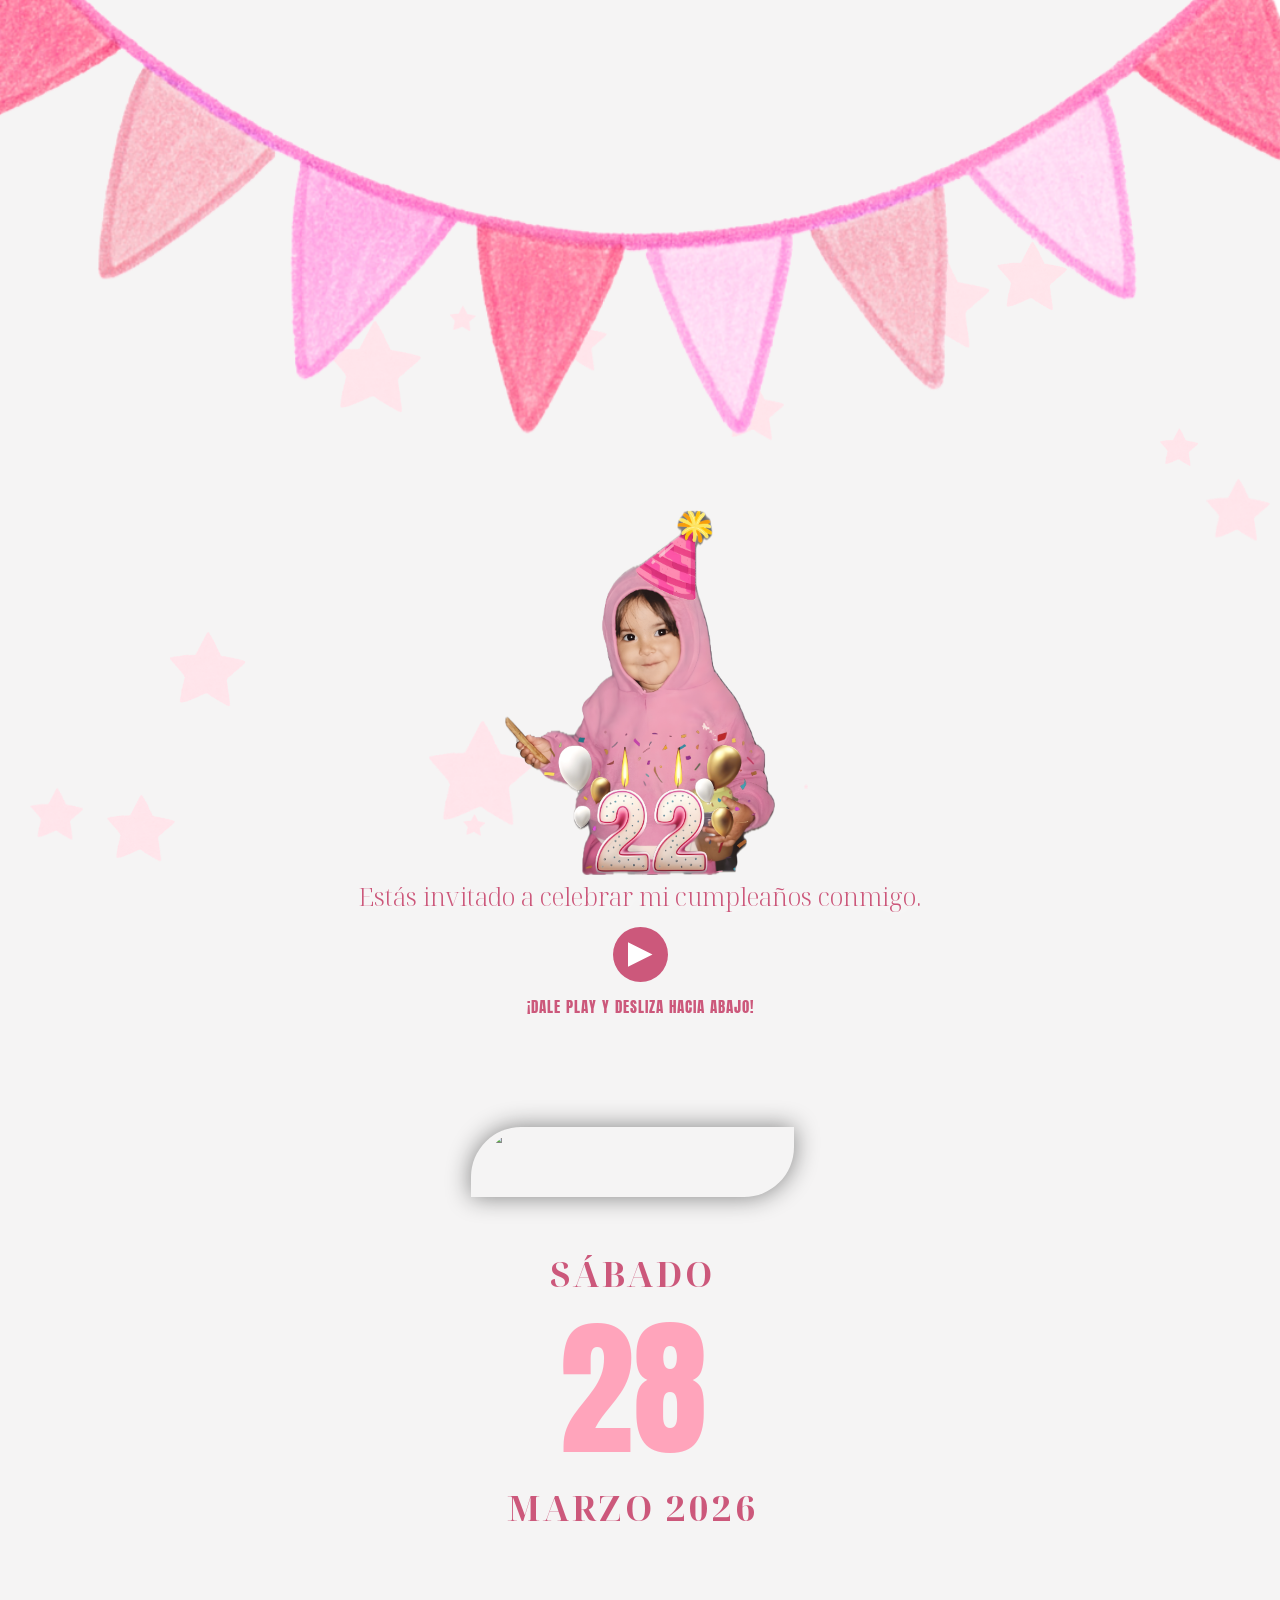
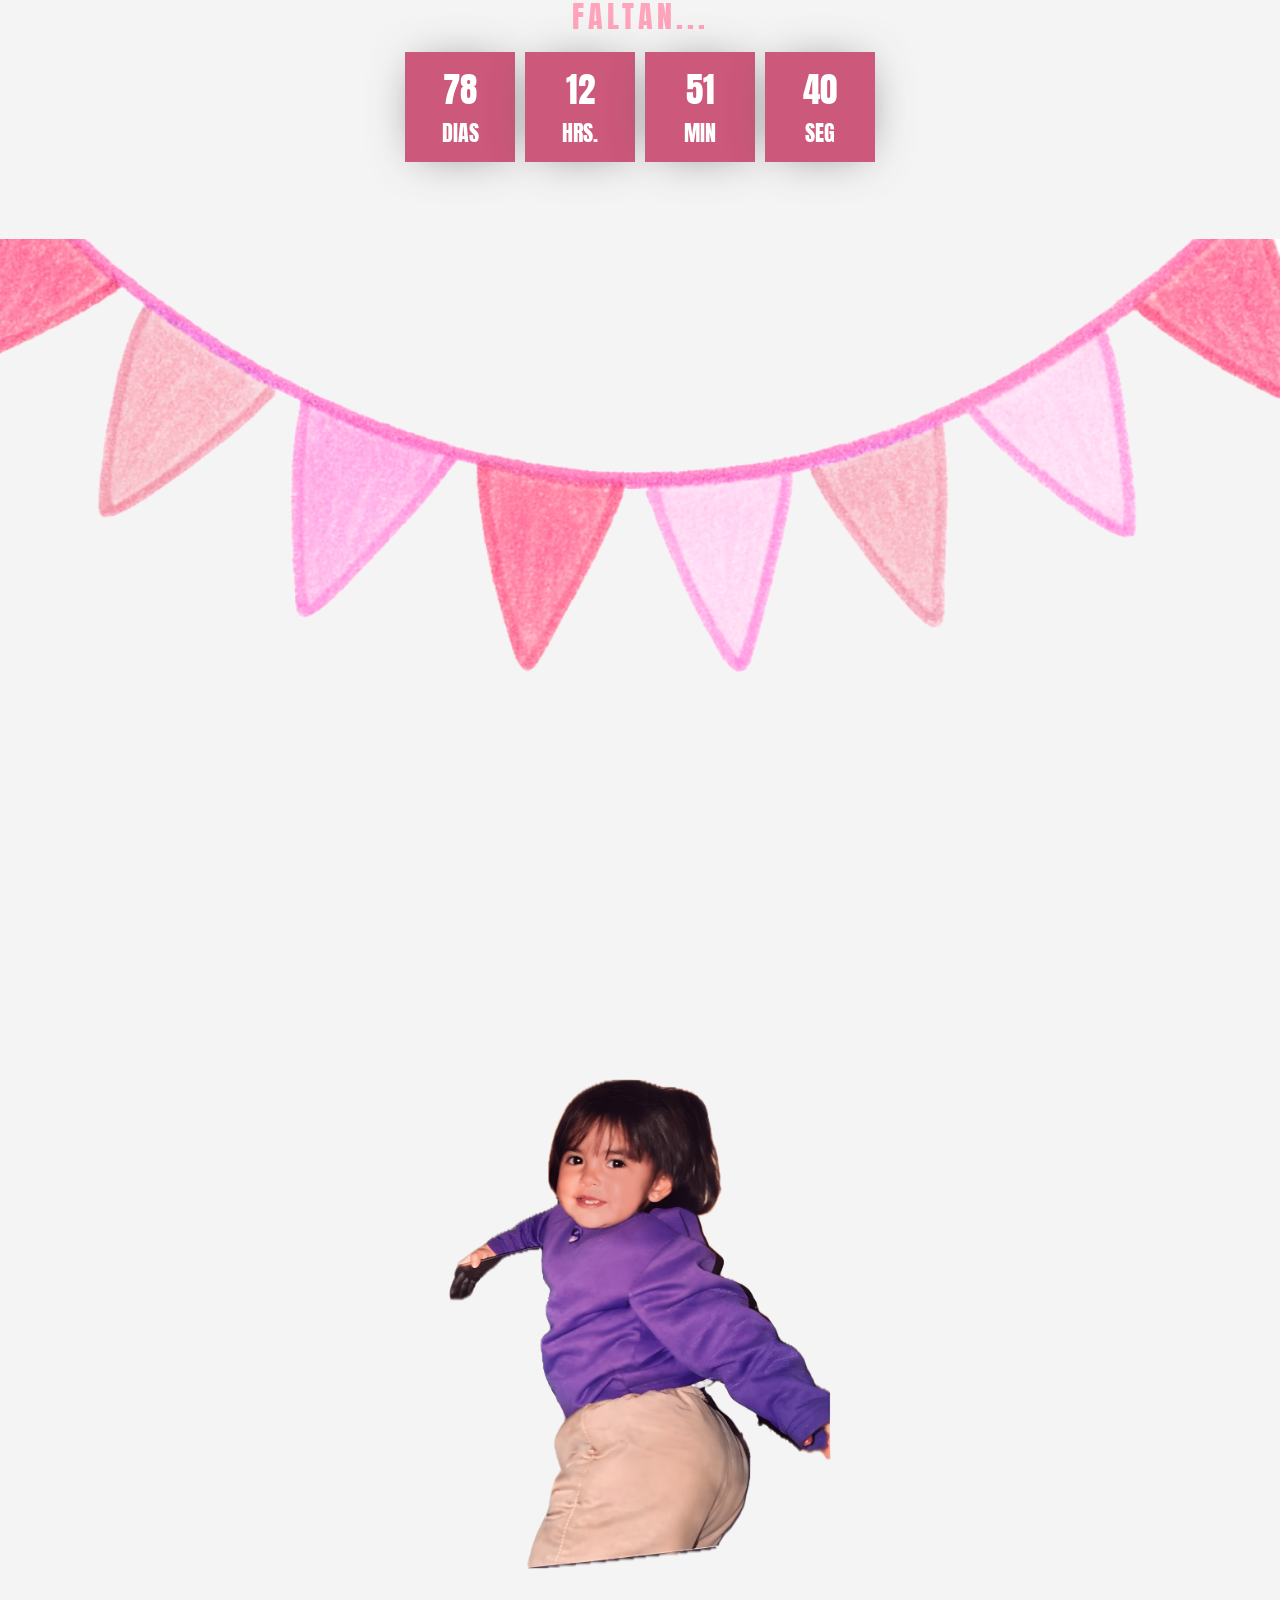
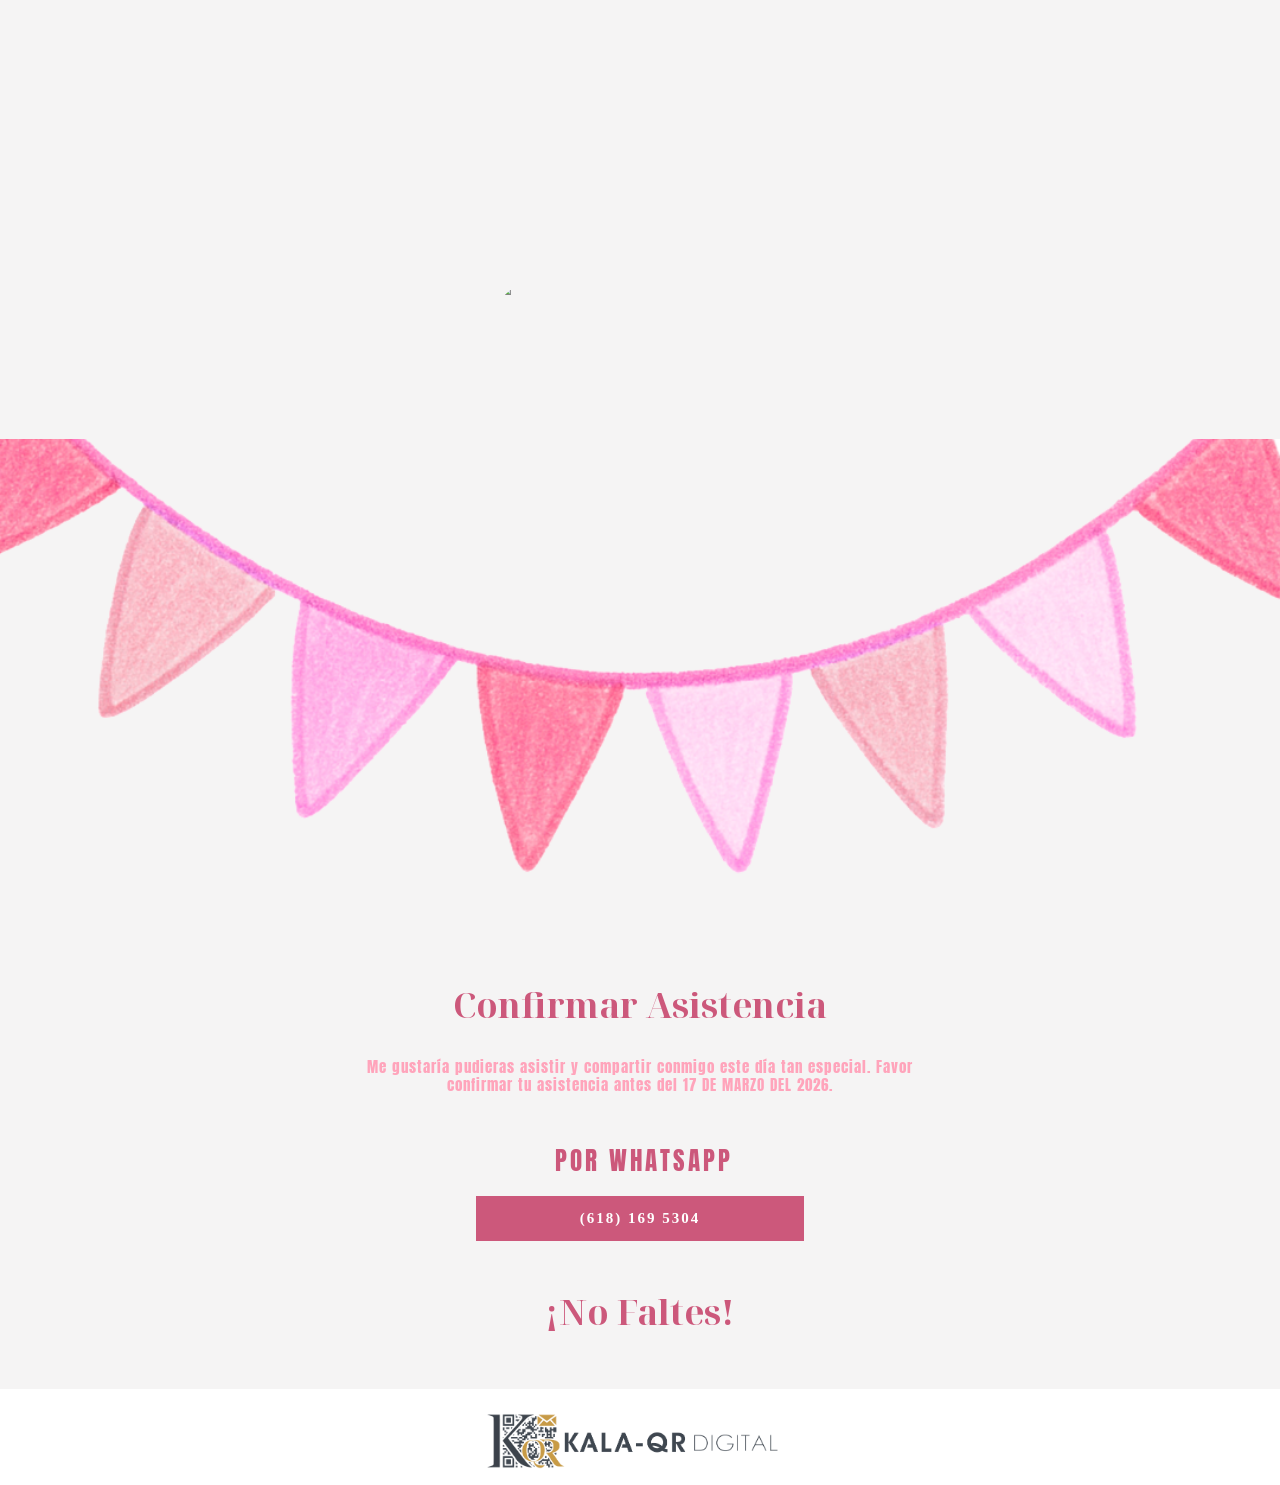
==== inicio.html @ 0123160a "Add files via upload" ====
<!DOCTYPE html>
<html lang="en">
<head>
	<meta charset="UTF-8">
    <meta http-equiv="X-UA-Compatible" content="IE=edge">
    <meta name="viewport" content="width=device-width, initial-scale=1.0">
     <noscript>
            <meta http-equiv="refresh" content="60">
        </noscript>
        <meta name="description" content="Te invito a ser parte de este momento tan especial."/>
        <meta property="og:locale" content="es_ES"/>
        <meta property="og:type" content="website"/>
        <meta property="og:title" content="KARLA HUIZAR - ¡MI CUMPLEAÑOS!"/>
        <meta property="og:description" content="Te invito a ser parte de este momento tan especial."/>
        <meta property="og:url" content="https://my-birthday.github.io/alexiahuizar/inicio.html"/>
        <meta property="article:modified_time" content="2023-02-19T17:24:46+00:00"/>
        <meta property="og:image" content="https://my-birthday.github.io/alexiahuizar/img/portadaMensaje.jpg"/>
        <meta property="og:image:width" content="1080"/>
        <meta property="og:image:height" content="1080"/>
        <meta property="og:image:type" content="image/jpeg"/>
        
         <script type="application/ld+json" class="yoast-schema-graph">
            {
      "@context": "https://schema.org",
      "@graph": [
          {
              "@type": "Organization",
              "@id": "https://my-birthday.github.io/alexiahuizar/inicio.html/#/schema/Organization/1",
              "name": "KARLA HUIZAR - ¡MI CUMPLEAÑOS!",
              "url": "https://my-birthday.github.io/alexiahuizar/inicio.html",
              "sameAs": [
              ],
              "logo": {
                  "@type": "ImageObject",
                  "@id": "https://my-birthday.github.io/alexiahuizar/img/portadaMensaje.jpg",
                  "url": "https://my-birthday.github.io/alexiahuizar/img/portadaMensaje.jpg",
                  "contentUrl": "https://my-birthday.github.io/alexiahuizar/img/portadaMensaje.jpg",
                  "width": 1080,
                  "height": 1080,
                  "caption": "Example Image"
              },
              "image": {
                  "@id": "https://my-birthday.github.io/alexiahuizar/img/portadaMensaje.jpg"
              }
          },
          {
              "@type": "WebSite",
              "@id": "https://my-birthday.github.io/alexiahuizar/inicio.html/#/schema/WebSite/1",
              "url": "https://my-birthday.github.io/alexiahuizar/inicio.html",
              "name": "KARLA HUIZAR - ¡MI CUMPLEAÑOS!",
              "publisher": {
                  "@id": "https://my-birthday.github.io/alexiahuizar/inicio.html/#/schema/Organization/1"
              },
              "potentialAction": {
                  "@type": "SearchAction",
                  "target": "https://my-birthday.github.io/alexiahuizar/inicio.html/?s={search_term_string}",
                  "query-input": "required name=search_term_string"
              }
          },
          {
              "@type": "WebPage",
              "@id": "https://my-birthday.github.io/alexiahuizar/inicio.html",
              "url": "https://my-birthday.github.io/alexiahuizar/inicio.html",
              "inLanguage": "es",
              "name": "Example Page",
              "isPartOf": {
                  "@id": "https://my-birthday.github.io/alexiahuizar/inicio.html/#/schema/WebSite/1"
              },
              "about": {
                  "@id": "https://my-birthday.github.io/alexiahuizar/inicio.html/#/schema/Organization/1"
              },
              "datePublished": "2015-09-14T08:13:22+00:00",
              "dateModified": "2019-03-28T12:46:37+00:00",
              "description": "Te invito a ser parte de este momento tan especial."
          }
      ]
  }
        </script>

         <link rel="alternate" type="application/rss+xml" title=" &raquo; Feed" href="https://my-birthday.github.io/alexiahuizar/inicio.html/feed/"/>
        <link rel="alternate" type="application/rss+xml" title=" &raquo; Feed de los comentarios" href="https://my-birthday.github.io/alexiahuizar/inicio.html/comments/feed/"/>

    <script src="https://ajax.googleapis.com/ajax/libs/jquery/1.11.3/jquery.min.js"></script>
    <link rel="stylesheet" href="https://stackpath.bootstrapcdn.com/bootstrap/4.2.1/css/bootstrap.min.css" integrity="sha384-GJzZqFGwb1QTTN6wy59ffF1BuGJpLSa9DkKMp0DgiMDm4iYMj70gZWKYbI706tWS" crossorigin="anonymous">
    <link rel="stylesheet" href="css/demo001.css">
    <script src="js/scrollreveal.js"></script>
    <script src="https://kit.fontawesome.com/9b95a5c077.js" crossorigin="anonymous"></script>
    <link href="https://fonts.googleapis.com/css2?family=Atma:wght@300&family=Cormorant:wght@300&family=Galada&family=Katibeh&family=Meera+Inimai&family=Pinyon+Script&family=Rouge+Script&family=Waterfall&display=swap" rel="stylesheet">
   
<link href="https://fonts.googleapis.com/css2?family=Adamina&family=Anek+Kannada:wght@500&family=Cormorant+Garamond:wght@300;500&family=Crete+Round&family=Dancing+Script:wght@700&family=La+Belle+Aurore&family=Maitree:wght@500&family=Nunito+Sans&family=Sorts+Mill+Goudy&display=swap" rel="stylesheet">

<link href="https://fonts.googleapis.com/css2?family=Alata&family=Archivo&family=Fredoka+One&family=Headland+One&family=Paytone+One&family=Questrial&family=Qwitcher+Grypen:wght@700&family=Righteous&display=swap" rel="stylesheet">
<link href="https://fonts.googleapis.com/css2?family=Abril+Fatface&family=Arizonia&family=Cinzel+Decorative&family=Cormorant+Garamond:wght@500&family=Dancing+Script&family=EB+Garamond&family=Noto+Sans+Tagbanwa&family=Noto+Serif+Khojki:wght@700&family=Open+Sans:wght@300&family=Pacifico&display=swap" rel="stylesheet">
<link href="https://fonts.googleapis.com/css2?family=Anuphan&family=Mr+De+Haviland&family=Playfair+Display:ital@1&family=Prata&display=swap" rel="stylesheet">
<link href="https://fonts.googleapis.com/css2?family=Monsieur+La+Doulaise&family=Philosopher:ital,wght@0,400;0,700;1,400;1,700&display=swap" rel="stylesheet">
<link href="https://fonts.googleapis.com/css2?family=Monsieur+La+Doulaise&family=Mrs+Saint+Delafield&family=Philosopher:ital,wght@0,400;0,700;1,400;1,700&display=swap" rel="stylesheet">
<link href="https://fonts.googleapis.com/css2?family=Cormorant+Garamond:ital,wght@0,300;0,400;0,500;0,600;0,700;1,300;1,400;1,500;1,600;1,700&display=swap" rel="stylesheet">
<link href="https://fonts.googleapis.com/css2?family=Noto+Serif+JP:wght@200..900&display=swap" rel="stylesheet">
<link href="https://fonts.googleapis.com/css2?family=Bodoni+Moda+SC:ital,opsz,wght@0,6..96,400..900;1,6..96,400..900&family=Noto+Serif+Display:ital,wght@0,100..900;1,100..900&family=Noto+Serif+JP:wght@200..900&family=Playfair+Display:ital,wght@0,400..900;1,400..900&display=swap" rel="stylesheet">
<link href="https://fonts.googleapis.com/css2?family=Allura&family=Anton&family=Ballet:opsz@16..72&family=Bodoni+Moda+SC:ital,opsz,wght@0,6..96,400..900;1,6..96,400..900&family=Esteban&family=Kapakana:wght@300..400&family=Libre+Baskerville:ital,wght@0,400;0,700;1,400&family=Monsieur+La+Doulaise&family=Montserrat+Alternates:ital,wght@0,100;0,200;0,300;0,400;0,500;0,600;0,700;0,800;0,900;1,100;1,200;1,300;1,400;1,500;1,600;1,700;1,800;1,900&family=Montserrat:ital,wght@0,100..900;1,100..900&family=Nothing+You+Could+Do&family=Noto+Serif+Display:ital,wght@0,100..900;1,100..900&family=Noto+Serif+JP:wght@200..900&family=Parisienne&family=Playfair+Display:ital,wght@0,400..900;1,400..900&family=Playfair:ital,opsz,wght@0,5..1200,300..900;1,5..1200,300..900&family=Rubik+Mono+One&family=Russo+One&family=Rye&family=Sigmar&family=WindSong:wght@400;500&display=swap" rel="stylesheet">
    <script type='text/javascript'>
$(document).ready(function(){ 
    $(window).scroll(function(){ 
        if ($(this).scrollTop() > 100) { 
            $('#scroll').fadeIn(); 
        } else { 
            $('#scroll').fadeOut(); 
        } 
    }); 
    $('#scroll').click(function(){ 
        $("html, body").animate({ scrollTop: 0 }, 600); 
        return false; 
    }); 

    $('a[href^="#"]').click(function() {
    var destino = $(this.hash);
    if (destino.length == 0) {
      destino = $('a[name="' + this.hash.substr(1) + '"]');
    }
    if (destino.length == 0) {
      destino = $('html');
    }
    $('html, body').animate({ scrollTop: destino.offset().top }, 500);
    return false;
  });

 $('.navbar-nav>li>a').on('click', function(){
    $('.navbar-collapse').collapse('hide');
});
   
});


</script>
<script>
    function PlayAudio(){
        document.getElementById("musica1").play();
    }
</script>
<script>
        setTimeout(function(){
            $('.loader_bg').fadeToggle();
        }, 2000);
    </script>
	<title>KARLA HUIZAR - ¡MI CUMPLEAÑOS!</title>
	 <link rel="shortcut icon" href="img/CODIGO LOGOTIPO.png"/>
</head>
<!--<body>
    <div class="row justify-content-center">
    <h1 class='desactivado col-11 text-center' ><li class='mr-1 far fa-times-circle'></li>DESACTIVADO TEMPORALMENTE<li class='ml-1 far fa-tired'></li>
        </h1> 
</div>-->
<body translate="no">
<!--<div class="loader_bg">
    <div class="loader"><img class="col-12 col-lg-9" src="img/xv.png"></div>
     <div class="progress">
        <div class="loading-bar indeterminate" ng-style="{'background-color': view.code.color1 || view.color1}"></div>
    </div>
</div>-->
<img class=" " id="leon2" style="" src="img/foto.png" >
<div class="portada col-12" style="background-color: transparent;"  >

                    <div class="row justify-content-center" style="margin:0 auto;">
                         
                         <img class="leon col-10 col-md-3 mt-2" id="leon" style="" src="img/foto1.png" >
                         <h4 class='nuestraBoda col-12 col-lg-12 text-center' id="barraFria" style="color: #cc587b; z-index: 9999; text-shadow: 2px 2px 11px rgba(255,255,255,1);">Estás invitado a celebrar mi cumpleaños conmigo.</h4>
                          <!--<h4 class='numero col-12 col-lg-12 text-center' id="barraFria" data-target="25"></h4>
                            <h5 class='nombres col-lg-12 text-center' >ALEXIA HUIZAR</h5> 
                        <!-- <div class="row justify-content-center col-12" style="margin: 0 auto" >
                         <img class="leon col-4 col-md-2 " id="leon" style="" src="img/leon3.png" >
                     </div>-->


                     <div class="musica">
                        <div class="playpause mb-3 mt-2 " onclick="PlayAudio()"  >
                            <div class="button" ></div>

                        </div>  
                    </div>
                         <audio id="musica1" volume="80" loop> 
                              <source src="musica/musica.mp3" type="audio/mpeg">
                          </audio>
                          <h5 class='nombres col-lg-12 text-center mb-0' style="color:#cc587b; font-size: 15px;  font-family: 'Anton', sans-serif; font-weight: 400; font-style: normal; letter-spacing: 1px;" >¡DALE PLAY Y DESLIZA HACIA ABAJO!</h5> 
    </div>   
            </div>

        </div>
<div class="row justify-content-center mt-0"   > 
    <img class="evitarDress col-8 col-md-3 " id="leon" style="" src="img/carro.png" >
</div>

<section class="cuando col-12 mb-0" style="background-image: url(img/.png); background-size:100% 100%; z-index: ;" > 
  
<!--<h3 class='estasinvitado col-12 col-lg-12 mt-0 mb-2 text-center'>¡Estás Invitado!</h3> -->

        <div class="container col-12 mt-2 mb-0">  
            <div class="row justify-content-center mt-0"   > 
          
                         
                    
                <h5 class='mesP col-12 mt-5 mb-1 text-center' >SÁBADO</h5>  
                 <h4 class='numero col-12 col-lg-12 text-center' id="barraFria" data-target="28"></h4> 
                <h5 class='mesP col-lg-12 text-center' >MARZO 2026</h5> 
           
            </div>

                <div class="justify-content-center">
        <p class='textodondeycuando col-12 col-lg-12 mt-3 mb- text-center' >
        </p> 
        <p class='col-12 col-lg-12 mt-5 mb- text-center' style="font-size:30px;   font-family: 'Anton', sans-serif;
  font-weight: 400;  font-style: normal; letter-spacing: 4px; color: #ffa4bb;">FALTAN...</p> 
        <div class="container" >  
        <div class="row justify-content-center mt-2" style="margin: 0 auto; ">  
        <div class="col-12 text-center mb-0" id="cuenta" style=""></div> 
    </div></div>
        <br><br><br>
        
</section>

<img class=" " id="leon2" style="" src="img/foto.png" >

<div class="" style="background-color: transparent; margin:0 auto;"> 
    
        <br><br>

         <div class="row justify-content-center" style="margin:0 auto; ">
                        
                       <h5 class='dondeyCuando col-12 col-lg-12 text-center mt-4 mb-0' >Te espero en</h5> 
                       <div class="row justify-content-center" style="margin:0 auto; ">
            <img class="leon col-9 col-md-12 mt-2" id="leon" style="" src="img/fiesta.gif" >  
         </div>
                       
                     </div> 
                     <div class="row justify-content-center" style="margin:0 auto; ">
    <img class="evitarDress3 col-6 col-md-4 " id="" style="" src="img/foto3.png" >
         </div>
   

         <div class="container " style="z-index: 9999;">  
        <div class="row justify-content-center" style="margin: 0 auto;">    
            <div class="col-12 col-md-6 mt-2 mt-md-2 ceremoniaReligiosa mb-0 mb-md-4 ml-md-4" > 
             
        
        <h6 class='lugar col-12 col-lg-12 mt-2 text-center' style="color:#ffa4bb">Quinta Rumores</h6> 
        <p class='hora col-12 col-lg-12 mt-2 text-center' style="color:#cc587b" >3:00 PM.</p>
        <p class='textodondeycuando col-12 col-lg-12 mt-2 mb-4 text-center'  style="color:#ffa4bb" >34100 Carretera No. 45 a Parral, 34000 Durango, Dgo.</p>

<div class="row justify-content-center" style="margin: 0 auto;">  
    <a href="https://maps.app.goo.gl/uHnf8sZaUCd6sD1XA?g_st=iw" class="btn mt-2 col-8 mb-5"><i class="fa fa-map-pin"></i> UBICACIÓN</a>  
</div>

<br>

    </div></div><br><br><br><br></div>
</div>

</div>


    <div class="row justify-content-center mt-5" style="margin: 0 auto"> 
    
                <img class="evitarDress3 col-8 col-md-3 " id="" style="" src="img/foto5.png" >
       
    </div>

<img class=" " id="leon2" style="" src="img/foto.png" >

     <div class="container col-12" style=""><br>
      <h5 class='dondeyCuando col-12 col-lg-12 text-center mt-4 mb-0' >Confirmar Asistencia</h5> 
    
      
<div class="row justify-content-center mt-4" style="margin:0 auto;">
        <h2 id="textodondeycuando2" class="respetuosamente col-11 col-md-6 mt-2 mb-2 text-center" style="font-size: 15px; color:#ffa4bb;  font-family: 'Anton', sans-serif;
  font-weight: 400;  font-style: normal; letter-spacing:1px">Me gustaría pudieras asistir y compartir conmigo este día tan especial. Favor confirmar tu asistencia antes del 17 DE MARZO DEL 2026.</h2>
    </div>

  
        <div class="justify-content-center col-10 col-md-7 col-lg-5 mt-2 ceremoniaReligiosa2" style="margin: 0 auto">  
<br>
<p id="icono" style="font-size: 55px; color:#ffa4bb"><i class="fa fa-whatsapp"></i></p>  
<p id="textodondeycuando2" class='textoasistencia col-12 col-lg-12 mb-3 mt-2 ml-1 text-center' style="font-size: 25px; color:#cc587b;  font-family: 'Anton', sans-serif;
  font-weight: 400; letter-spacing:3px; ">POR WHATSAPP<p> 
    <div class=" logos1 row justify-content-center align-items-center mb-3 " style="margin:0 auto" > 
            <a  href="https://wa.me//526181695304?text=¡Hola!%20Gracias%20por%20la%20invitación.%20Confirmo%20mi%20asistencia%20para%20la%20fiesta.%20&#128513;" class="btnWhatsNovios text-center align-items-center col-8" style="">(618) 169 5304</a> 
    </div>
        


     <br>
     <h4 id="textodondeycuando2" class='dondeyCuando col-12 col-lg-12 text-center' style="color:#cc587b;">¡No Faltes!</h4> <br><br> 
</div></div>



    
</div>
<div class="row justify-content-center" style="background-color: white">
               
                 <img class="col-8 col-lg-3 mb-3 mt-4" src="img/logotipoConCodigo.png">     
        </div> 
        
    <a href="javascript:void(0);" id="scroll" title="Scroll to Top" style="display: none; z-index:9999">Top<span></span></a>
</a> 

   <div id="particles-js"></div>

    <script src="js/particles.min.js"></script>
    <script>
    particlesJS(
            {
  "particles": {
    "number": {
      "value": 15,
      "density": {
        "enable": false,
        "value_area": 800
      }
    },
    "color": {
      "value": "#bc8b87"
    },
    "shape": {
      "type": "image",
      "stroke": {
        "width": 0,
        "color": "#000000"
      },
      "polygon": {
        "nb_sides": 5
      },
      "image": {
        "src": "img/estrella5.png",
        "width": 100,
        "height": 100
      }
    },
    "opacity": {
      "value": 1,
      "random": true,
      "anim": {
        "enable": true,
        "speed": 1,
        "opacity_min": 0,
        "sync": false
      }
    },
    "size": {
      "value": 55,
      "random": true,
      "anim": {
        "enable": false,
        "speed": 2,
        "size_min": 0.3,
        "sync": false
      }
    },
    "line_linked": {
      "enable": false,
      "distance": 150,
      "color": "#ffffff",
      "opacity": 0.9,
      "width": 1
    },
    "move": {
      "enable": true,
      "speed": 1,
      "direction": "none",
      "random": true,
      "straight": false,
      "out_mode": "out",
      "bounce": false,
      "attract": {
        "enable": false,
        "rotateX": 600,
        "rotateY": 600
      }
    }
  },
  "interactivity": {
    "detect_on": "canvas",
    "events": {
      "onhover": {
        "enable": false,
        "mode": "bubble"
      },
      "onclick": {
        "enable": false,
        "mode": "repulse"
      },
      "resize": true
    },
    "modes": {
      "grab": {
        "distance": 400,
        "line_linked": {
          "opacity": 1
        }
      },
      "bubble": {
        "distance": 250,
        "size": 0,
        "duration": 2,
        "opacity": 0,
        "speed": 3
      },
      "repulse": {
        "distance": 400,
        "duration": 0.4
      },
      "push": {
        "particles_nb": 4
      },
      "remove": {
        "particles_nb": 2
      }
    }
  },
  "retina_detect": true
}
               )
    </script>



	<!-- JavaScript -->
    <script src="https://code.jquery.com/jquery-3.3.1.slim.min.js" integrity="sha384-q8i/X+965DzO0rT7abK41JStQIAqVgRVzpbzo5smXKp4YfRvH+8abtTE1Pi6jizo" crossorigin="anonymous"></script>
    <script src="https://cdnjs.cloudflare.com/ajax/libs/popper.js/1.14.6/umd/popper.min.js" integrity="sha384-wHAiFfRlMFy6i5SRaxvfOCifBUQy1xHdJ/yoi7FRNXMRBu5WHdZYu1hA6ZOblgut" crossorigin="anonymous"></script>
	<script src="https://stackpath.bootstrapcdn.com/bootstrap/4.2.1/js/bootstrap.min.js" integrity="sha384-B0UglyR+jN6CkvvICOB2joaf5I4l3gm9GU6Hc1og6Ls7i6U/mkkaduKaBhlAXv9k" crossorigin="anonymous"></script>
    <script src="js/demo001.js"></script>
    <script src="https://ajax.googleapis.com/ajax/libs/jquery/1.11.3/jquery.min.js"></script>
    <script src="js/simplyCountdown.min.js"></script>
    <script src="js/countdown.js"></script>
  <script src="//maps.googleapis.com/maps/api/js"></script>
  <script src="js/script.js"></script>
<script>

     function bloquear(){
         nombre = document.getElementById("nombres").value;
         apellidos = document.getElementById("telefono").value;
         mensaje = document.getElementById("mensaje").value;
        //la condición
        if (nombre.length == 0 || apellidos.length == 0 ||  mensaje.length == 0) {
            return false;
        }else{
             document.getElementById("loading").style.display = "block";
     document.getElementById("botonForm").style.opacity = 0.7;
     document.getElementById("botonForm").textContent = 'Enviando espere por favor...';
          document.getElementById("botonForm").style.zinicio=-100;
         
      setTimeout(function () {
        document.getElementById("loading").style.display = "none";
        document.getElementById("botonForm").disabled = false;
        
        
        }, 3000);
 }

        }

 
    document.getElementById("respuestaEnviada").style.display = "none";
         let comprobar = "1";
        let scriptURL = 'https://script.google.com/macros/s/AKfycbyE832Z0ZBfuj_sLIqg3kgGrLjIcCslfkywGojX78X73KplE9EkWhsxa0g3ivfkmRc7/exec';
        let form = document.forms['submit-form'];
 
        form.addEventListener('submit', e => {
            e.preventDefault();
            fetch(scriptURL, {
                method: 'POST',
                body: new FormData(form)

            })
            .then((res) => {
                
                console.log(res);
                if(res.status === 200){
                       
                   const myButton = document.getElementById('botonForm');
    myButton.disabled = true;
    myButton.style.opacity = 0.7;
    myButton.textContent = 'Enviando espere por favor...';
 
    //simulación de espera para ejecución de un proceso
    setTimeout(function() {
        console.log('Espera por favor...');
        form.reset();
        alert('Datos enviados correctamente.');
        document.getElementById("form-register").style.display = "none"; 
        document.getElementById("respuestaEnviada").style.display = "block";
        myButton.textContent = 'Enviado';
        myButton.style.opacity = 0;
        myButton.disabled = true;
    }, 3500);
                    
                      
document.getElementById("boletos").disabled=true;
                      document.getElementById("nombres").disabled=true;
                       document.getElementById("telefono").disabled=true;
                        document.getElementById("asistira").disabled=true;
                         document.getElementById("boletos").disabled=true;
                         document.getElementById("mensaje").disabled=true;
                          document.getElementById("botonForm").disabled=true;
    
                }
            })
            .catch((error) => {
                console.error('Error', error.message)
            });
        });

function habilitar(value)
        {
            if(value=="Sí" || value==true)
            {
                // habilitamos
                document.getElementById("boletos").disabled=false;
            }else if(value=="No" || value==false){
                // deshabilitamos
                
                document.getElementById("boletos").disabled=true;
                 $(document).ready(function () {

                $('.asistira" option:2').text("0");

            });
            }
        }
  (function () {
  "use strict";

  // define variables
  var items = document.querySelectorAll(".timeline li");

  // check if an element is in viewport
  // http://stackoverflow.com/questions/123999/how-to-tell-if-a-dom-element-is-visible-in-the-current-viewport
  function isElementInViewport(el) {
    var rect = el.getBoundingClientRect();
    return (
      rect.top >= 0 &&
      rect.left >= 0 &&
      rect.bottom <=
        (window.innerHeight || document.documentElement.clientHeight) &&
      rect.right <= (window.innerWidth || document.documentElement.clientWidth)
    );
  }

  function callbackFunc() {
    for (var i = 0; i < items.length; i++) {
      if (isElementInViewport(items[i])) {
        items[i].classList.add("in-view");
      }
    }
  }

  // listen for events
  window.addEventListener("load", callbackFunc);
  window.addEventListener("resize", callbackFunc);
  window.addEventListener("scroll", callbackFunc);
})();

    
    </script>

</body>
</html>
---- css/demo001.css ----
body{
  color: white;
background-color:#f5f4f4;
  width: 100%;
 margin: 0;
  overflow-x: hidden;

}

p{
  margin-bottom: 0px;
  margin-left: : 0px;
  font-size: 1.2rem;
}

img{
  width: 100%;
}
a{
  display: inline-block;
 
  text-decoration: none;

}

h3{
  color:#121D25;
}

ul{
  text-align: center;
  z-index: 99;

  
}
div.row{
   margin-right: 0px;
}

div.container-fluid{
   padding-right: 0px;
}

.portada{
width: 100%;
height: 700px;
margin-top: 0px;
margin-bottom: 0px;
position: center;
z-index: 99px;

}
.playpause {
  padding: 15px;
  border-radius: 50%;
  background: #cc587b;
  cursor: pointer;
  transition: 0.3s ease-in-out;
}

.playpause:hover {
  background: #cc587b;
}

.playpause .button {
  width: 25px;
  height: 25px;
  background: #FFF;
  transition: inherit;
  clip-path: polygon(0 0, 50% 25%, 50% 75%, 50% 75%, 50% 25%, 100% 50%, 100% 50%, 0 100%);
}
.playpause .button:hover {
  width: 25px;
  height: 25px;
  background: #fff;
  transition: inherit;
  clip-path: polygon(0 0, 50% 25%, 50% 75%, 50% 75%, 50% 25%, 100% 50%, 100% 50%, 0 100%);
}

.playpause.playing .button {
   clip-path: polygon(0 0, 40% 0, 40% 100%, 60% 100%, 60% 0, 100% 0, 100% 100%, 0 100%);
}
.nombres{
 font-family: "Noto Serif Display", serif;
  font-optical-sizing: auto;
  font-weight: 700;
  font-style: normal;
  margin-top:0px;
  margin-bottom: 0px;
  color:#cc587b;
  font-size: 18px;
  z-index: 9999;
  letter-spacing: 0px;

}

.nuestraBoda{
 font-family: "Noto Serif Display", serif;
  font-optical-sizing: auto;
  font-weight: 300;
  font-style: normal;
  margin-top:px;
  color:#d6b1bc;
  font-size: 25px;
  letter-spacing: 0px;

}
.numero{
 font-family: "Anton", sans-serif;
  font-weight: 400;
  font-style: normal;
  margin-top:-0px;
  color:#ffa4bb;
  font-size: 150px;
  letter-spacing: 0px;

}
.leon{
 font-family: 'Cormorant Garamond', serif;
  margin-top:50px;
  color:#FFF;
  font-size: 35px;
  letter-spacing: 1px;

}

.faltan{
 font-family: 'Cormorant Garamond', serif;
  margin-top:120px;
  color:#621132;
  font-size: 25px;

}
#cuenta {
 display: flex;
  flex-wrap: wrap;
    align-items: center;
  justify-content: center;
}
@media only screen and (max-width: 380px) and (min-width: 320px)  {

.nombres{
font-family: "Noto Serif Display", serif;
  font-optical-sizing: auto;
  font-weight: 400;
  font-style: normal;
  margin-top:0px;
  margin-bottom: 0px;
  color:#d6b1bc;
  font-size: 32px;
  z-index: 9999;
  letter-spacing: 0px;

}
.nombres2{
font-family: 'Anuphan', sans-serif;
margin-top: 5px;
margin-bottom: -5px;
  color:#fff;
  font-size: 38px;
  background-color: transparent;
  border-radius: 50%;
  width: 50px;
  height: 50px;
  display:flex;
justify-content: center; 
align-items: center;
opacity: ;

}
.nombres3{
font-family: 'Arizonia', cursive;
  margin-top:0px;
  margin-bottom: 0px;
  color:white;
  font-size:38px;
  z-index: 9999;

}
.nuestraBoda{
 font-family: "Noto Serif Display", serif;
  font-optical-sizing: auto;
  font-weight: 300;
  font-style: normal;
  margin-top
  color:#d6b1bc;
  font-size: 20px;
  letter-spacing: 0px;

}
.leon{
 font-family: 'Cormorant Garamond', serif;
  margin-top:150px;
  color:#FFF;
  font-size: 35px;
  letter-spacing: 1px;

}
.portada{
width: 100%;
height: 700px;
margin-top: 0px;
margin-bottom: 0px;
position: center;
z-index: 99px;

}

#cuenta {
 display: flex;
  flex-wrap: wrap;
  align-items: center;
  justify-content: center;
}
}

@media (max-width:320px){

.nombres{
font-family: "Noto Serif Display", serif;
  font-optical-sizing: auto;
  font-weight: 400;
  font-style: normal;
  margin-top:0px;
  margin-bottom: 0px;
  color:#fff;
  font-size: 32px;
  z-index: 9999;
  letter-spacing: 4px;

}
.nombres2{
font-family: 'Anuphan', sans-serif;
margin-top: 5px;
margin-bottom: -5px;
  color:#fff;
  font-size: 30px;
  background-color: transparent;
  border-radius: 50%;
  width: 50px;
  height: 50px;
  display:flex;
justify-content: center; 
align-items: center;
opacity: ;

}
.nombres3{
font-family: 'Arizonia', cursive;
  margin-top:0px;
  margin-bottom: 0px;
  color:white;
  font-size:30px;
  z-index: 9999;

}
.nuestraBoda{
 font-family: "Noto Serif Display", serif;
  font-optical-sizing: auto;
  font-weight: 300;
  font-style: normal;
  margin-top:px;
  color:#d6b1bc;
  font-size: 25px;
  letter-spacing: 11px;
}
.leon{
 font-family: 'Cormorant Garamond', serif;
  margin-top:150px;
  color:#FFF;
  font-size: 35px;
  letter-spacing: 1px;

}
.portada{
width: 100%;
height: 600px;
margin-top: 0px;
margin-bottom: 0px;
position: center;
z-index: 99px;

}

#cuenta{
  display: flex;
  flex-wrap: wrap;
    align-items: center;
  justify-content: center;

}
}
.simply-section {
  
  background-color:#cc587b;
  width: 110px;
  height: 110px;
  margin: 0 50px;
  margin:5px;
  
  display: flex;
  align-items: center;
  justify-content: center;
 box-shadow: 1px 2px 45px -13px rgba(82,82,82,0.75);

}

.simply-amount {
  display: block;
  font-size: 35px;
  color:white;
  font-weight: ;
   font-family: "Anton", sans-serif;
  font-weight: 400;
  font-style: normal;
}

.simply-word {
  color:white;
  
  font-size: 22px;
   font-family: "Anton", sans-serif;
  font-weight: 400;
  font-style: normal;
  margin-bottom: 50px;
}
.fondoMeGradue{
width: 100%;
height: 100%;
margin-top: 0px;
margin-bottom: 0px;
position: center;

}
.nosCasamos{
font-family: "Cormorant Garamond", serif;
  font-weight: 300;
  font-style: italic;
  margin-top:;
  color:white;
  font-size: 30px;
  letter-spacing: 4px;

}
.textoNosCasamos{
   font-family: "Cormorant Garamond", serif;
  font-weight: 300;
  font-style: italic;
  margin-top:0px;
  color:white;
  font-size: 20px;
  letter-spacing: 0px;
  margin-bottom: 10px;

}
.estasinvitado{
  font-family: 'Dancing Script', cursive;
  font-weight: 400;
  color:white;
  font-size: 35px;


}
.textoSeccion3{
  font-family: 'Atma', cursive;
  font-weight: 400;
  margin-top:120px;
  color:black;
  font-size: 18px;
  margin-bottom: 35px;

}
@media (max-width:376px){

.textoSeccion3{
  font-family: 'Atma', cursive;
  font-weight: 400;
  margin-top:30px;
  color:black;
  font-size: 18px;
  margin-bottom: 20px;

}
}
.dia{
  color:#616977;
font-family: 'Arapey', serif; 
  font-style: normal;
  font-size: 130px;
  margin-bottom: -10px;
  z-index: 9999;
}
.mes{
  border-top: 1px solid #616977;
  border-bottom: 1px solid #616977;
  font-family: 'Cormorant Garamond', serif;
  font-size: 30px;
  color:#616977;

}
.mesP{
 
font-family: "Noto Serif Display", serif;
  font-optical-sizing: auto;
  font-weight: 700;
  font-style: normal;
font-size: 35px;
color:#cc587b;
letter-spacing: 3px;
margin:0 auto;
}
.añoP{
font-family: "Noto Serif Display", serif;
  font-optical-sizing: auto;
  font-weight: 300;
  font-style: normal;
font-size: 25px;
color:#cc587b;
    
    letter-spacing: 3px;
}
.año{
  border-top: 1px solid #616977;
  border-bottom: 1px solid #616977;
  font-family: 'Cormorant Garamond', serif;
  font-size: 30px;
  color:#616977;
}
.dondeycuandotitulo{
  font-family: 'Cormorant Garamond', serif;
  font-size: 25px;
  letter-spacing: 5px;
}
.hora{
 font-family: "Anton", sans-serif;
  font-weight: 400;
  font-style: normal;
  font-size: 35px;
}
.lugar{
font-family: "Noto Serif Display", serif;
  font-optical-sizing: auto;
  font-weight: 700;
  font-size: 25px; 
  letter-spacing: 2px;
}
.dondeycuando{
  background-color: white;
}
.dondeyCuando{
font-family: "Noto Serif Display", serif;
  font-optical-sizing: auto;
  font-weight: 700;
  margin-top:10px;
  color:#cc587b;
  font-size: 35px;

}
.padres{
   box-shadow: 0 0 5px #989C9F;
  border-top: 2px solid white;
  border-bottom: 2px solid white;
  border-right: 2px solid white;
  border-left: 2px solid white;
  border-color: #A06B4E;

  
  background-color: #f1e2c7;
  opacity: 1;
  text-align: center;
  z-index: 999;
}
.porqueformas{
  font-family: 'Cormorant Garamond', serif;
  font-size: 18px;
  letter-spacing: 3px;
}
.tespero{
    font-family: "Cormorant Garamond", serif;
  font-weight: 300;
  font-style: italic;
  font-size: 15px;
  line-height:2;
}
.tespero2{
  text-shadow: 0px 1px 10px rgba(0,0,0,0.4); 
  margin-top: -300px; 
  color:#fff;  
  font-family: 'Playfair Display', serif; 
  font-size:16px;
}
.tespero3{
  text-shadow: 0px 1px 10px rgba(0,0,0,0.4); 
  margin-top: -80px; 
  color:#fff;  
  font-family: 'Playfair Display', serif; 
  font-size:16px;
}
.nompadres{
 font-family: "Mrs Saint Delafield", cursive;
  font-weight: 400;
  font-style: normal;
  font-size: 35px;
    color:black;
}
.and{
font-family: 'Arapey', serif; 
  font-style: normal;
 font-size:40px;
 margin-top: -18px;
 margin-bottom: -0px;
    color:#CBB093;
    opacity: .6;
}
@media only screen and (max-width: 380px) and (min-width: 320px)  {

.dondeyCuando{
font-family: "Noto Serif Display", serif;
  font-optical-sizing: auto;
  font-weight: 700;
  margin-top:10px;
  color:#cc587b;
  font-size: 45px;

}
.dia{
font-family: 'Arapey', serif; 
  font-style: normal;
  font-size: 100px;
  margin-bottom: -10px
}
}
@media (max-width:320px){

.dondeyCuando{
font-family: "Noto Serif Display", serif;
  font-optical-sizing: auto;
  font-weight: 700;
  margin-top:10px;
  color:A06B4E;
  color:#cc587b;
  font-size: 30px;

}
.dia{
font-family: 'Arapey', serif; 
  font-style: normal;
  font-size: 100px;
  margin-bottom: -10px;
}
.porqueformas{
  font-family: 'Cormorant Garamond', serif;
  font-size: 18px;
}
.tespero{
   font-family: "Cormorant Garamond", serif;
  font-weight: 300;
  font-style: italic;
  font-size: 10px;
  line-height:2;
}
.tespero2{
  text-shadow: 0px 1px 10px rgba(0,0,0,0.4); 
  margin-top: -200px; 
  color:#fff;  
  font-family: 'Playfair Display', serif; 
  font-size:12px;
}
.tespero3{
  text-shadow: 0px 1px 10px rgba(0,0,0,0.4); 
  margin-top: -80px; 
  color:#fff;  
  font-family: 'Playfair Display', serif; 
  font-size:12px;
}
.nompadres{
  font-family: 'Arizonia', cursive;
  font-size: 20px;
    color:black;
}
.and{
 font-family: 'Arapey', serif; 
 font-size:40px;
 margin-top: -18px;
 margin-bottom: -0px;
    color:#CBB093;
    opacity: .6;
}
.dondeycuandotitulo{
  font-family: 'Cormorant Garamond', serif;
  font-size: 25px;
}
.hora{
 font-family: "Anton", sans-serif;
  font-weight: 400;
  font-style: normal;
  font-size: 20px;
}
.lugar{
 font-family: "Noto Serif Display", serif;
  font-optical-sizing: auto;
  font-weight: 700;
  font-size: 20px;
}
}

.familiaboleto{
font-family: "Cormorant Garamond", serif;
  font-weight: 300;
  font-style: italic;
  font-size: 45px;

}
.apellidos{
font-family: "Cormorant Garamond", serif;
  font-weight: 300;
  font-style: italic;
  font-size: 38px;

}


.invitacionpara{
 font-family: "Cormorant Garamond", serif;
  font-weight: 300;
  font-style: italic;
  font-size: 35px;

}
.numMesa{
  font-size: 25px;
font-family: "Cormorant Garamond", serif;
  font-weight: 300;
  font-style: italic;
}
.numeroPerMes{
  font-family: 'EB Garamond', serif;
  font-size: 40px;
}



.respetuosamente{
  font-size: 17px;
font-family: "Cormorant Garamond", serif;
  font-weight: 300;
  font-style: italic;
color:black;
}
@media only screen and (max-width: 380px) and (min-width: 320px)  {

.apellidos{
font-family: "Cormorant Garamond", serif;
  font-weight: 300;
  font-style: italic;  font-size: 35px;

}
.invitacionpara{
font-family: "Cormorant Garamond", serif;
  font-weight: 300;
  font-style: italic;
  font-size: 34px;

}
.numMesa{
  font-size: 27px;
font-family: "Cormorant Garamond", serif;
  font-weight: 300;
  font-style: italic;
}
.numeroPerMes{
  font-family: 'EB Garamond', serif;
  font-size: 40px;
}
.respetuosamente{
 font-size: 17px;
font-family: "Cormorant Garamond", serif;
  font-weight: 300;
  font-style: italic;
color:black;
}
}
@media (max-width:320px){

.apellidos{
font-family: "Cormorant Garamond", serif;
  font-weight: 300;
  font-style: italic;
  font-size: 24px;
 
}
.invitacionpara{
font-family: "Cormorant Garamond", serif;
  font-weight: 300;
  font-style: italic;
  font-size: 24px;

}
.numMesa{
  font-size: 20px;
font-family: "Cormorant Garamond", serif;
  font-weight: 300;
  font-style: italic;
}
.numeroPerMes{
  font-family: 'EB Garamond', serif;
  font-size: 30px;
}
.respetuosamente{
  font-size: 17px;
font-family: "Cormorant Garamond", serif;
  font-weight: 300;
  font-style: italic;
color:black;
}
}
.formulario{
  margin-left: -10px;
  font-size: 15px;
font-family: 'Open Sans', sans-serif;
}

.ceremoniaReligiosa{
   
  border-top: 0px solid #A06B4E;
  border-bottom: 0px solid #A06B4E;
  border-right: 0px solid #A06B4E;
  border-left: 0px solid #A06B4E;
  border-color: #fff;

  
  background-color: transparent;
  background-size: cover;
  text-align: center;
  z-index: 9999;
}
.ceremoniaReligiosa2{
 
  border-top: 0px solid #A06B4E;
  border-bottom: 0px solid #A06B4E;
  border-right: 0px solid #A06B4E;
  border-left: 0px solid #A06B4E;
  border-color: #fff;

  
  background-color: transparent;
  background-size: cover;
  text-align: center;
  z-index: 9999;
}
.vestimenta{

  border-top: 3px solid black;
  border-bottom: 3px solid white;
  border-right: 3px solid white;
  border-left: 3px solid white;
  border-color: white;

  color:white;
  background-color: transparent;
  text-align: center;
  border-top-right-radius: 30px 30px;
border-bottom-left-radius: 30px 30px;
}

.boletos{

  box-shadow: 0 0 20px #A06B4E;
  border-top: 2px solid #A06B4E;
  border-bottom: 2px solid #A06B4E;
  border-right: 2px solid #A06B4E;
  border-left: 2px solid #A06B4E;
  border-color: #fff;
  
  border-radius: 15px 15px 15px 15px;


  color:white;
  
  text-align: center;
}

.imagen{
    border-radius: 20px;
    margin-bottom: 5px;
    align-content: center;
}

.textodondeycuando{
  font-size: 18px;
  font-family: "Noto Serif Display", serif;
  font-optical-sizing: auto;
  font-weight: 700;
}
.carousel2 {
  background: white;
  border-radius: 10px; 
box-shadow: 10px 25px 25px rgba(0,0,0,0.5);

  }
  .carousel2 .carousel-item {
    height: 300px;
    border-radius: 5px;  

  }
    .carousel2 .carousel-item img {
      width: 100%;
      height: 100%;
      position: absolute;
      border-radius: 10px; 
      top: 0;
      left: 0;
      border-color: black;

       }
@media (min-width: 1000px) {
    .carousel2 .carousel-item {
    height: 500px; }
    .carousel2 .carousel-item img {
      width: 100%;
      height: 100%;
      position: absolute;
      top: 0;
      right: 0;

       }
}

.padrinos{
  border-radius: 50%;
}

.textoSeccionPadrinos{
  font-family: 'Atma', cursive;
  font-weight: 400;
  margin-top:10px;
  color:gray;
  font-size: 20px;
  margin-bottom: 50px;

}

.mesaRegalos{
  font-family: 'Meera Inimai', sans-serif;
  font-weight: 400;
  margin-top:10px;
  color:gray;
  font-size: 12px;
  margin-bottom: 50px;

}
.tiendas{
  border-radius: 20px;
  box-shadow: 10px 25px 25px rgba(0,0,0,0.5);
  border-color: gray;
  background-color: white;
}

.datosBancarios{
  font-family: 'Meera Inimai', sans-serif;
  font-weight: 400;
  color:black;
  font-size: 18px;
  margin-bottom: 50px;

}

.Tituloasistencia{
  font-family: 'Dancing Script', cursive;
  font-size: 40px;
  color:#AA006F;

}

.textoasistencia{
  font-family: 'Maitree', serif;
  font-weight: 400;
  color:black;
  font-size: 17px;
  margin-bottom: 50px;

}
.Tituloasistenciaespero{
  font-family: 'Dancing Script', cursive;
  font-size: 50px;
  margin-bottom: 80px;
  color:#AA006F;

}
.titulo{
  
  color: #7E4C0D ;
  


}
.btnWhatsNovios{
 font-family: 'Arapey', serif; 
 letter-spacing: 2px;
  text-decoration:none;
  color:#fff;
  background-color: #cc587b;
  border-top: 3px solid ;
  border-bottom: 3px solid ;
  border-right: 3px solid ;
  border-left: 3px solid ;
  border-color: #cc587b;
  height: 45px;
  font-size: 15px;
  font-weight: bold;
  display:flex;
  justify-content: center;
  align-items: center;
}


.btnWhatsNovios:hover{
  text-decoration:none;
  background-color: transparent;
  color: #fff;
  border-top: 1px solid ;
  border-bottom: 1px solid ;
  border-right: 1px solid ;
  border-left: 1px solid ;
  border-color: #fff;
 
}
.btn{
  text-decoration:none;
  color:white;
  border-color: #cc587b;
  background-color: #cc587b;
    font-family: 'Cormorant Garamond', serif;
    letter-spacing: 3px;
    height: 50px;
    display:flex;
  justify-content: center;
  align-items: center;
}


.btn:hover{
  text-decoration:none;
  color: #cc587b;
  border-color: #ffa4bb;
  background-color:#ffa4bb; 
 
}
@media (min-width: 1000px) { /*laptop*/
.imagen4{
  width: 30%;
  display: block;
  margin: auto;
}
.imagen5{
  width: 30%;
  display: block;
  margin: auto;
}

}
@media only screen and (max-width: 380px) and (min-width: 320px)  {
  .btn{
   text-decoration:none;
  color:white;
  border-color: #cc587b;
  background-color: #cc587b;
    font-family: 'Cormorant Garamond', serif;
    letter-spacing: 1px;
}
}
@media (max-width:320px){

.btn{
   text-decoration:none;
  color:white;
  border-color: #cc587b;
  background-color: #cc587b;
    font-family: 'Cormorant Garamond', serif;
    letter-spacing: 0px;
}
}

.btnWhats{
  text-decoration:none;
  color:#25D366;
  background-color: white;
  border-top: 3px solid ;
  border-bottom: 3px solid ;
  border-right: 3px solid ;
  border-left: 3px solid ;
  border-color: #25D366;
  height: 45px;
  font-size: 15px;
  font-weight: bold;
  display:flex;
  justify-content: center;
  align-items: center;
}


.btnWhats:hover{
  text-decoration:none;
  background-color: #25D366;
  color: white;
  border-top: 3px solid ;
  border-bottom: 3px solid ;
  border-right: 3px solid ;
  border-left: 3px solid ;
  border-color: white;
 
}

.btnForm{
  border-top: 0px solid ;
  border-bottom: 0px solid ;
  border-right: 0px solid ;
  border-left: 0px solid ;
  border-color: #CBB093;
  text-decoration: none;
  color:#fff;
  background-color: #CBB093; 
font-family: 'Cormorant Garamond', serif;
letter-spacing: 3px;
  font-size: 15px;
   height: 45px;
  display:flex;
  justify-content: center;
  align-items: center;
}

.btnForm:hover{

  border-top: 2px #CBB093 ;
  border-bottom: 2px #CBB093 ;
  border-right: 2px #CBB093 ;
  border-left: 2px #CBB093 ;
  border-color: #CBB093;
  text-decoration: none;
  background-color: transparent; 
font-family: 'Cormorant Garamond', serif;
letter-spacing: 3px;
  font-size: 15px;
  color:black;
  height: 45px;
}
.btnComoLlegar{
  text-decoration: none;
  color:#6F7163;
  background-color: #c0c5d2; 
  font-family: 'Arapey', serif; 
  font-size: 15px;
   height: 45px;
  display:flex;
  justify-content: center;
  align-items: center;
  margin-top:-10px;
  z-index: 9999;
}

.btnComoLlegar:hover{
  text-decoration: none;
  background-color: #D6D0B4; 
  font-family: 'Arapey', serif; 
  font-size: 15px;
  color:#fff;
  height: 45px;
}
@media (min-width: 1200px) { /*laptop*/
  .btnComoLlegar{
  text-decoration: none;
  color:#6F7163;
  background-color: #D6C5B2; 
  font-family: 'Arapey', serif; 
  font-size: 15px;
   height: 45px;
  display:flex;
  justify-content: center;
  align-items: center;
;
  
}
}
.menu{
  color: #121D25;
  font-family: 'Questrial', sans-serif;
  margin-top: 0px;
}
.table {
  background: black;
  position: sticky;
  color:black;
  margin-bottom: 9px;
  top:0; 
}

.badge{
  background-color: black;
}
.cuerpo{
width: 100%;
  background: transparent; 
  color:#121D25;
z-index: -1;
margin-top: 0px;
  font-family: 'Questrial', sans-serif;
  font-size: 17px;


}

.desactivado{
    margin-top: 320px;
  font-size: 35px;



}
.cuerpo2{

  font-family: 'Questrial', sans-serif;
  font-size: 13px;



}
@media (max-width:320px){
  
.cuerpo2{

  font-family: 'Questrial', sans-serif;
  font-size: 10px;

}
.badge{
  font-size: 9px;
 
}
}

.precio{

  margin-left: -20px;
}

.loader_bg{
    position: fixed;
    z-index: 999999;
    background: #FFE8F7;
    width: 100%;
    height: 100%;
}
.loader{
    border: 0 soild transparent;
    border-radius: 50%;
    width: 150px;
    height: 150px;
    position: absolute;
    top: calc(50vh - 75px);
    left: calc(50vw - 75px);
}

  .loader_bg img{
    display:inline-block;
    vertical-align:middle;
    margin-top: -40px;
    margin-left: 8px;
    animation-name:pulse_animation;animation-duration:2500ms;
    transform-origin:50% 50%;animation-timing-function:ease-in-out}
    @media (min-width: 375px){
.loader_bg img{max-width:180px !important;max-height:180px !important}}
@keyframes pulse_animation{0%{transform:scale(1)}100%{transform:scale(1.7)}}
   
 
.progress{position:relative;height:4px;display:block;width:100%;background-color:#F4F4F4;border-radius:2px;background-clip:padding-box;margin:0 auto;overflow:hidden}
.progress .loading-bar{background-color:#797d80}
.progress .indeterminate:before{content:'';position:absolute;background-color:inherit;top:0;left:0;bottom:0;will-change:left, right;-webkit-animation:indeterminate 2.1s cubic-bezier(0.65, 0.815, 0.735, 0.395) infinite;animation:indeterminate 2.1s cubic-bezier(0.65, 0.815, 0.735, 0.395) infinite}
.progress .indeterminate:after{content:'';position:absolute;background-color:inherit;top:0;left:0;bottom:0;will-change:left, right;-webkit-animation:indeterminate-short 2.1s cubic-bezier(0.165, 0.84, 0.44, 1) infinite;animation:indeterminate-short 2.1s cubic-bezier(0.165, 0.84, 0.44, 1) infinite;-webkit-animation-delay:1.15s;animation-delay:1.15s}@-webkit-keyframes indeterminate{0%{left:-35%;right:100%}60%{left:100%;right:-90%}100%{left:100%;right:-90%}}
@keyframes indeterminate{0%{left:-35%;right:100%}60%{left:100%;right:-90%}100%{left:100%;right:-90%}}@-webkit-keyframes indeterminate-short{0%{left:-200%;right:100%}60%{left:107%;right:-8%}100%{left:107%;right:-8%}}@keyframes indeterminate-short{0%{left:-200%;right:100%}60%{left:107%;right:-8%}100%{left:107%;right:-8%}}


#scroll {
    position:fixed;
    bottom:10px;
    right:10px;
    cursor:pointer;
    width:50px;
    height:50px;
    background-color:#cc587b;
    border-color: white;
    text-indent:-9999px;
    display:none;
    -webkit-border-radius:60px;
    -moz-border-radius:60px;
    border-radius:60px
    z-index:9999px;
}
#scroll span {
    position:absolute;
    top:50%;
    left:50%;
    margin-left:-8px;
    margin-top:-12px;
    height:0;
    width:0;
    border:8px solid transparent;
    border-bottom-color:#ffffff;
}
#scroll:hover {
    background-color:#ffa4bb;
    opacity:1;filter:"alpha(opacity=100)";
    -ms-filter:"alpha(opacity=100)";
}
.collage{
  margin-top: -40px;
  margin-bottom: -40px;
  border-color: black;
  color:black;
  background-color: white;
  text-align: center;
  z-index: 99;
}

.pie{
  background: #621132;
  border-top: solid 1px white;
  margin-bottom: 0px;
  font-size: 2rem;
  color:white;
  height: 100px;
  position:relative;
  z-index: -1;
  text-decoration:none;
  font-family: 'Quicksand', sans-serif;
}

.piepag {
  font-size: 2rem;
  text-align: center;
  z-index: -1;
  color:#121D25;
  font-family: 'Oleo Script Swash Caps', sans-serif;

}
.center{display:table;width:100%;background-color: black;
margin-top:-25px;
margin-bottom:;}
#social-test{display:table-cell;vertical-align:middle;text-align:center;font-size:30px}
#social-test h2{color:#fff;font-family:Futura,"Trebuchet MS",Arial,sans-serif;font-weight:100}
#social-test .social{padding-left:0}
#social-test a{color:#909090;list-style-type:none;display:inline-block;width:50px;height:50px;line-height:50px;padding:1%;border:1px solid rgba(167,146,129,.4);cursor:pointer;margin-left:10px;margin-bottom:20px;transition:ease .3s}
#social-test a:hover{color:#fff;border:1px solid #ccc}
.social:hover>a{opacity:.5}
.social:hover>a:hover{opacity:1}

.form-register {
  width: 100%;
  background: #f1e2c7;
  padding: 30px;
  margin: auto;
  margin-top:;
  border-radius: 4px;
  font-family: 'Cormorant Garamond', serif;
  color: black;
  box-shadow: 7px 13px 37px #000;
  border-top: 1px solid black;
  border-bottom: 1px solid white;
  border-right: 1px solid white;
  border-left: 1px solid white;
  border-color: white;
}

.controls {
  width: 100%;
  background: #CBB093;
  padding: 10px;
  border-radius: 4px;
  margin-bottom: 16px;
  border: 1px solid white;
  font-family: 'Cormorant Garamond', serif;
  font-size: 18px;
  color: white;
}

.form-register p {
  height: 40px;
  text-align: center;
  font-size: 18px;
  line-height: 40px;
}

.form-register a {
  color: white;
  text-decoration: none;
}

.form-register a:hover {
  color: white;
  text-decoration: underline;
}

.form-register .botons {
  width: 100%;
  align-self: center;
  background: gray;
  border: none;
  padding: 12px;
  color: white;
  margin: 16px 0;
  font-size: 16px;
}

/* The container must be positioned relative: */
.custom-select2 {
  height: 40px;
  background-color: #CBB093;
  color: white;
  position: relative;
  font-family: 'Cormorant Garamond', serif;
  font-size: 20px;
}

.custom-select2 select {
  display: none; /*hide original SELECT element: */
}

.select-selected {
  background-color: transparent;
}

/* Style the arrow inside the select element: */
.select-selected:after {
  position: absolute;
  content: "";
  top: 14px;
  right: 10px;
  width: 0;
  height: 0;
  border: 6px solid transparent;
  border-color: #fff transparent transparent transparent;
}

/* Point the arrow upwards when the select box is open (active): */
.select-selected.select-arrow-active:after {
  border-color: transparent transparent #fff transparent;
  top: 7px;
}

/* style the items (options), including the selected item: */
.select-items div,.select-selected {
  color: white;
  margin-left: 10px;
  padding: ;
  border: 1px solid white;
  border-color: transparent transparent rgba(0, 0, 0, 0.1) transparent;
  cursor: pointer;
}

/* Style items (options): */
.select-items {
  position: absolute;
  background-color: gray;
  top: 100%;
  height: 70px;
  left: 0;
  right: 0;
  z-index: 99;
}

/* Hide the items when the select box is closed: */
.select-hide {
  display: none;
}

.select-items div:hover, .same-as-selected {
  background-color: rgba(0, 0, 0, 0.1);
}
  #particles-js{
            background: transparent;
            position: fixed;
            width: 100%;
            height: 100%;
            top: 0;
            z-index: -1;
        }

.cuentaRegresiva2{
  border-top: 0px solid #E5CA5E;
  border-bottom: 0px solid #E5CA5E;
  border-right: 0px solid #E5CA5E;
  border-left: 0px solid #E5CA5E;
  

  box-shadow: 10px 25px 25px rgba(0,0,0,0.5);
  background-color:#CBB093;
  text-align: center;
 margin-top: -20px;
}
.itinerario{
  border-top: 0px solid #E5CA5E;
  border-bottom: 0px solid #E5CA5E;
  border-right: 0px solid #E5CA5E;
  border-left: 0px solid #E5CA5E;
  
  background-color:white;
  text-align: center;
}

.flecha {
  position: relative;
  -webkit-animation-name: rebote; /* Chrome, Safari, Opera */
  -webkit-animation-duration: 1s; /* Chrome, Safari, Opera */
  -webkit-animation-iteration-count: infinite; /* Chrome, Safari, Opera */
  -webkit-animation-direction: reverse; /* Chrome, Safari, Opera */
  animation-name: rebote;
  animation-duration: 1s;
  animation-iteration-count: infinite;
  animation-direction: reverse;
  animation-timing-function: ease-out;
}
.flecha span{
  background-color: #2F2B2B;
  display: block;
  margin-top: -4px;
  height: 15px;
  width: 200px;
}
/* Standard syntax */
@keyframes rebote {
  0%   {left:0px; top:0px;}
  25%  {left:0px; top:0px;}
  50%  {left:0px; top:-7px;}
  75%  {left:0px; top:-5px;}
  100% {left:0px; top:0px;}
}
.btnComoLlegar{
  text-decoration: none;
  color:#6F7163;
  background-color: #D6C5B2; 
  font-family: 'Arapey', serif; 
  font-size: 15px;
   height: 45px;
  display:flex;
  justify-content: center;
  align-items: center;
  margin-top:-10px;
}

.btnComoLlegar:hover{
  text-decoration: none;
  background-color: #D6D0B4; 
  font-family: 'Arapey', serif; 
  font-size: 15px;
  color:#6F7163;
  height: 45px;
}
@media (min-width: 1200px) { /*laptop*/
  .btnComoLlegar{
  text-decoration: none;
  color:#6F7163;
  background-color: #D6C5B2; 
  font-family: 'Arapey', serif; 
  font-size: 15px;
   height: 45px;
  display:flex;
  justify-content: center;
  align-items: center;
  margin-top:15px;
}
}

@media all and (device-width: 820px) and (device-height: 1180px) and (orientation:portrait) { /*IPAD AIR*/

.imagen4{
  width: 40%;
  display: block;
  margin: auto;
}
.imagen5{
  width: 40%;
  display: block;
  margin: auto;
}
}
@media all and (device-width: 768px) and (device-height: 1024px) and (orientation:portrait) {/*iPAD MINI*/

.imagen4{
  width: 40%;
  display: block;
  margin: auto;
}
.imagen5{
  width: 40%;
  display: block;
  margin: auto;
}
}  

.evitarDress{
  
  color:#fff;
  background-color: transparent;
  border-top: 0px solid #eec2c3;
  border-bottom: 0px solid #eec2c3;
  border-right: 0px solid #eec2c3;
  border-left: 0px solid #eec2c3;
border-color: #eec2c3;
  box-shadow: 0 0 25px gray;

  border-top-left-radius: 50px 50px;

border-bottom-right-radius: 50px 50px;

margin-top: -70px;



}
.evitarDress3{
  
  color:#fff;
  background-color: transparent;
  border-top: 0px solid #eec2c3;
  border-bottom: 0px solid #eec2c3;
  border-right: 0px solid #eec2c3;
  border-left: 0px solid #eec2c3;
border-color: #eec2c3;
  

  border-top-left-radius: 50px 50px;

border-bottom-right-radius: 50px 50px;

margin-top: -160px;



}
.evitarDress2{
  
  color:#D6D0B4;
  background-color: #eec2c3;
  border-top: 1px solid #eec2c3;
  border-bottom: 1px solid #eec2c3;
  border-right: 1px solid #eec2c3;
  border-left: 1px solid #eec2c3;
border-color: #eec2c3;
 box-shadow: 10px 25px 25px rgba(0,0,0,0.5);

  border-top-left-radius: 30px 30px;
border-bottom-left-radius: 50px 50px;
border-bottom-right-radius: 50px 50px;
margin-top: -100px;



}


.counter-wrapper{
    background: url(img/success2.jpg);
    background-repeat: no-repeat;
    background-size: cover;
    background-position: center;
    display: grid;
    grid-template-columns: repeat(4, 1fr);
    grid-column-gap: 1.5rem;
    padding: 10rem 9%;
    margin-top: 5rem;
    position: relative;
}
.counter-wrapper::before{
    position: absolute;
    content: '';
    content: 0;
    top: 0;
    left: 0;
    width: 100%;
    height: 100%;
    background: rgba(0,0,0,0.7);
    z-index: 1;
}
.counter{
   text-align: center;   
   color: #ddd;
   z-index: 2;
   position: relative;
}
.counter::before{
    position: absolute;
    content: '';
    bottom: -2rem;
    left: 50%;
    width: 20%;
    height: .2rem;
    background: #4DB7FE;
    border-radius: .5rem;
    -webkit-border-radius: .5rem;
    -moz-border-radius: .5rem;
    -ms-border-radius: .5rem;
    -o-border-radius: .5rem;
    transform: translateX(-50%);
    -webkit-transform: translateX(-50%);
    -moz-transform: translateX(-50%);
    -ms-transform: translateX(-50%);
    -o-transform: translateX(-50%);
}
.counter .count{
    font-size: 5rem;
    margin-bottom: 1rem;    
}
.counter p{
    font-size: 1.4rem;
    font-family: 'Poppins', sans-serif;
    font-weight: 700;
}


 @keyframes appear {
        from {
          opacity: 0;
         
          transform: translatey(200px);
        }
        to {
          opacity: 1;
          transform: translatey(0px);
        }
      }

@keyframes left {
        from {
          opacity: 0;
         
          transform: translateX(-200px);
        }
        to {
          opacity: 1;
          transform: translateX(0px);
        }
      }
      @keyframes top {
        from {
          opacity: 0;
         
          transform: translatey(-200px);
        }
        to {
          opacity: 1;
          transform: translatey(0px);
        }
      }

      .evitarDress {
        animation: left linear;
        animation-timeline: view();
        animation-range: entry 0% cover 40%;
      }

      .evitarDress3 {
        animation: left linear;
        animation-timeline: view();
        animation-range: entry 0% cover 40%;
      }
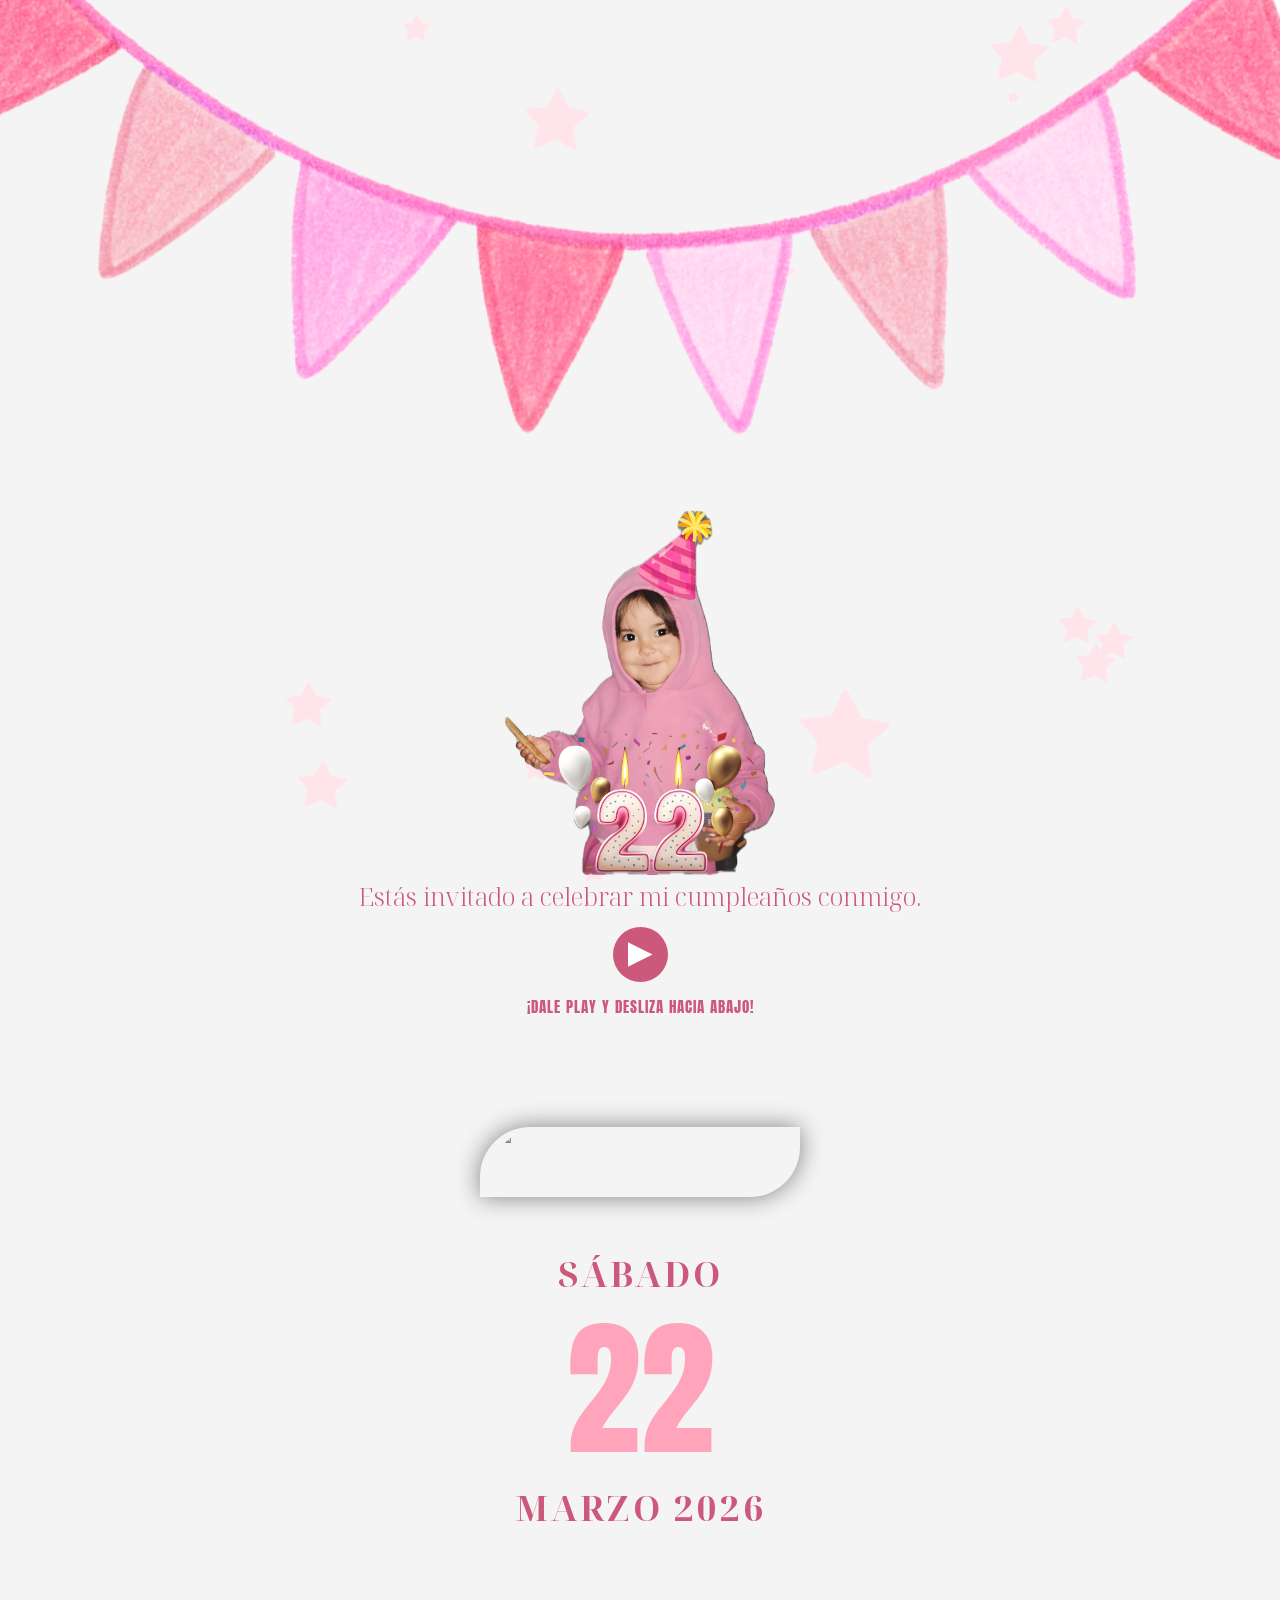
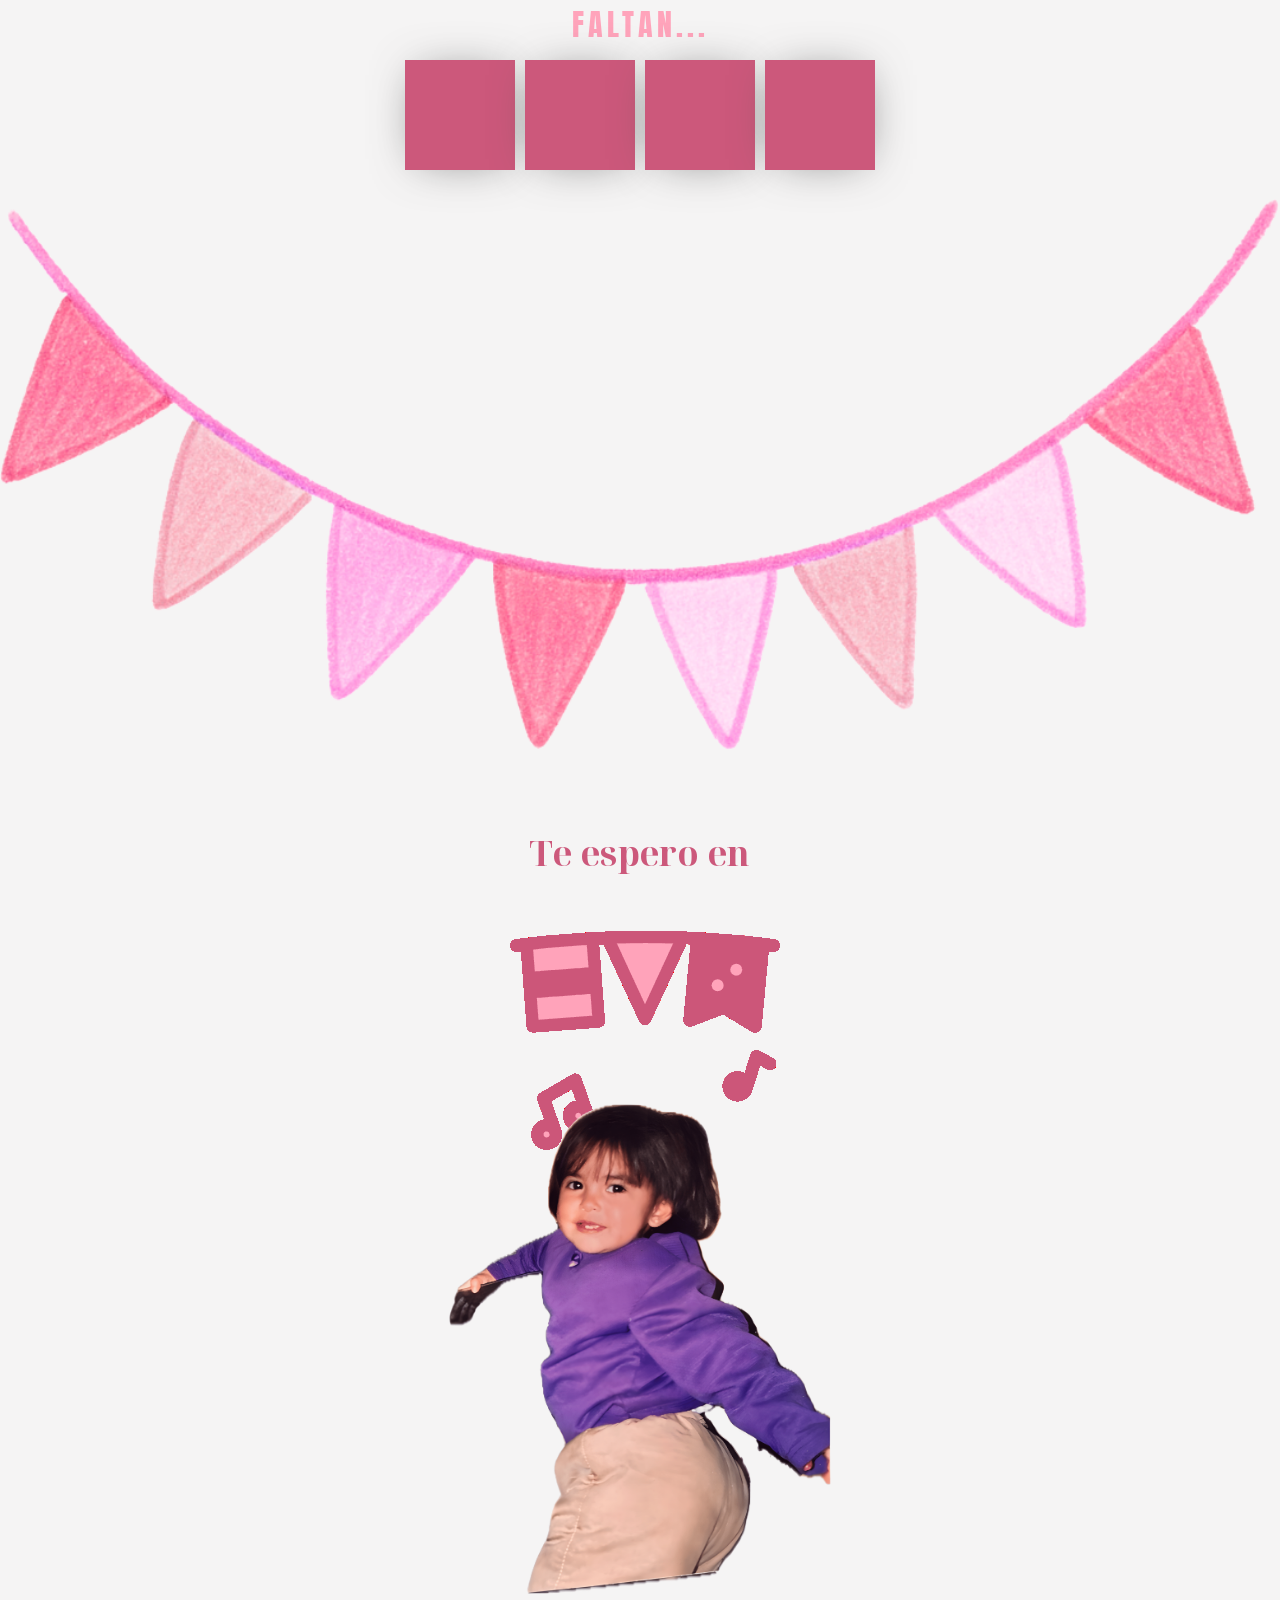
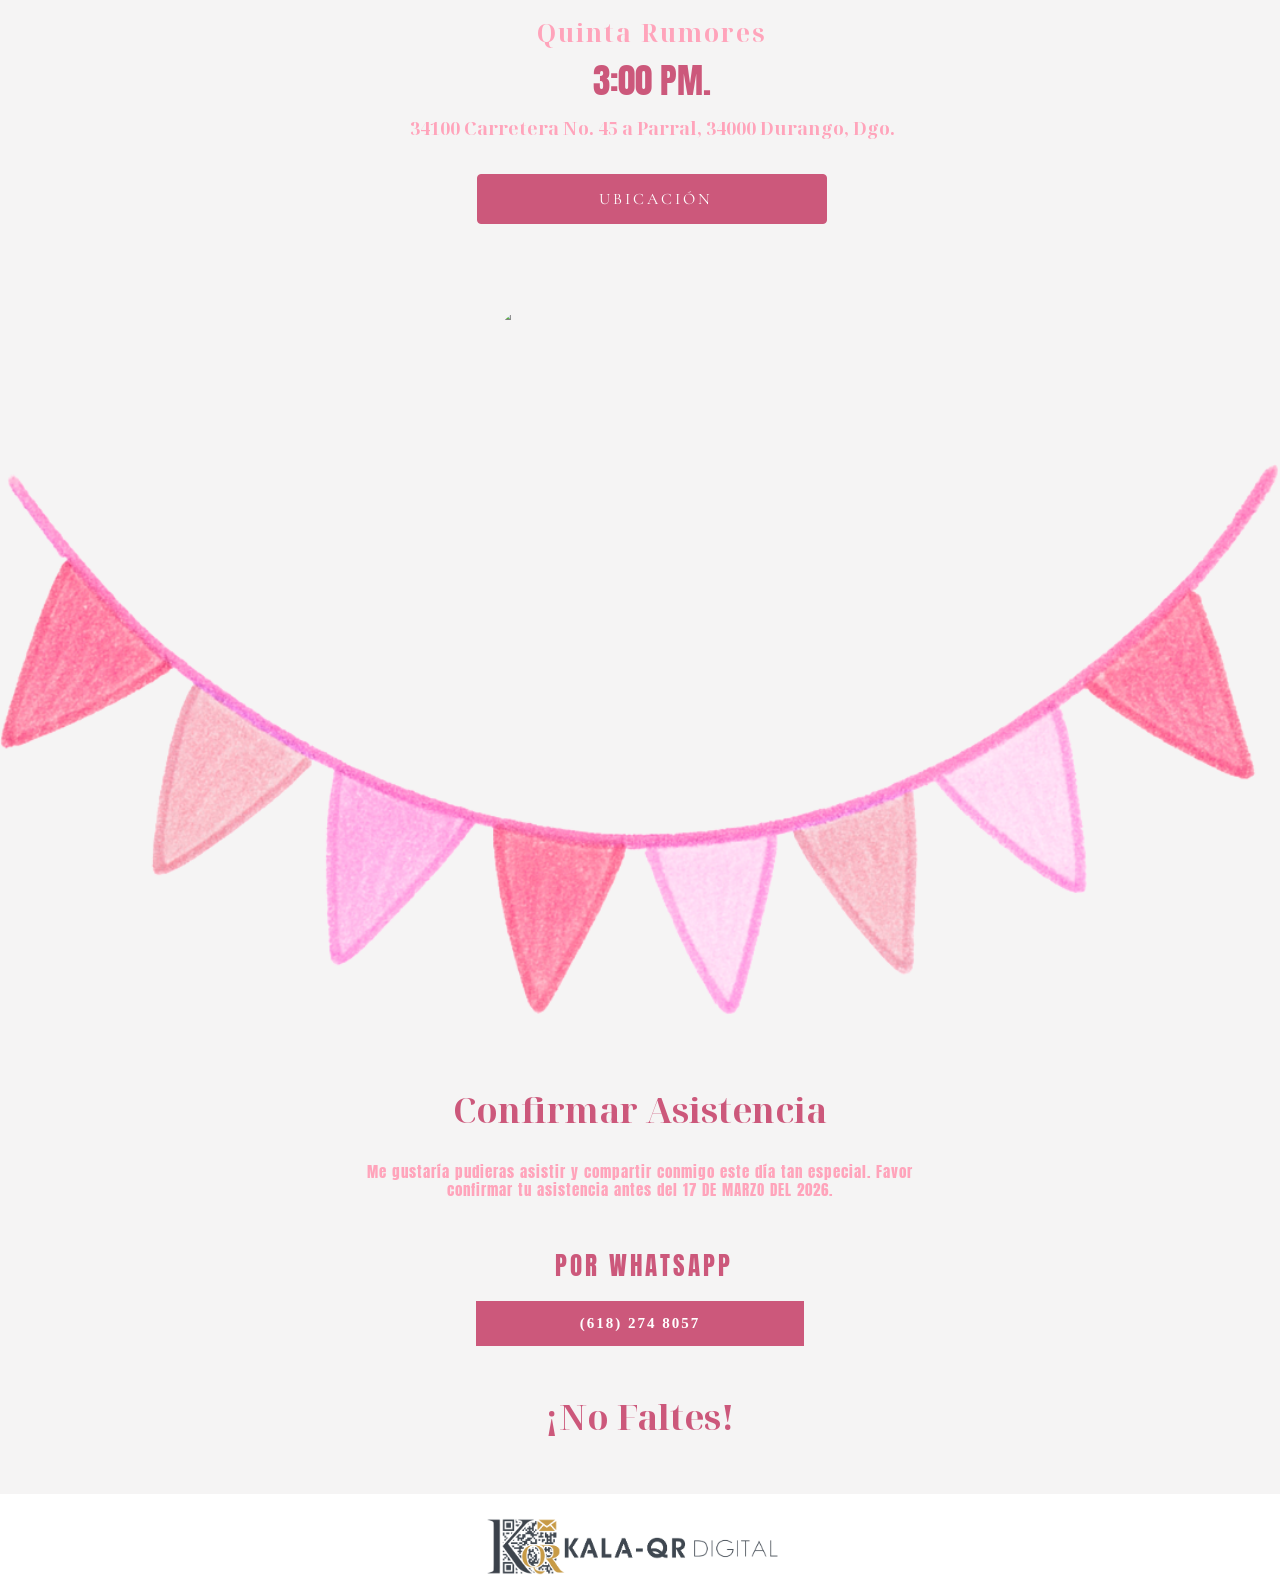
==== commit 95cea51f: "Add files via upload" ====
--- a/inicio.html
+++ b/inicio.html
@@ -13,9 +13,9 @@
         <meta property="og:type" content="website"/>
         <meta property="og:title" content="KARLA HUIZAR - ¡MI CUMPLEAÑOS!"/>
         <meta property="og:description" content="Te invito a ser parte de este momento tan especial."/>
-        <meta property="og:url" content="https://my-birthday.github.io/alexiahuizar/inicio.html"/>
+        <meta property="og:url" content="https://my-birthday.github.io/karlahuizar/inicio.html"/>
         <meta property="article:modified_time" content="2023-02-19T17:24:46+00:00"/>
-        <meta property="og:image" content="https://my-birthday.github.io/alexiahuizar/img/portadaMensaje.jpg"/>
+        <meta property="og:image" content="https://my-birthday.github.io/karlahuizar/img/portadaMensaje.jpg"/>
         <meta property="og:image:width" content="1080"/>
         <meta property="og:image:height" content="1080"/>
         <meta property="og:image:type" content="image/jpeg"/>
@@ -26,49 +26,49 @@
       "@graph": [
           {
               "@type": "Organization",
-              "@id": "https://my-birthday.github.io/alexiahuizar/inicio.html/#/schema/Organization/1",
+              "@id": "https://my-birthday.github.io/karlahuizar/inicio.html/#/schema/Organization/1",
               "name": "KARLA HUIZAR - ¡MI CUMPLEAÑOS!",
-              "url": "https://my-birthday.github.io/alexiahuizar/inicio.html",
+              "url": "https://my-birthday.github.io/karlahuizar/inicio.html",
               "sameAs": [
               ],
               "logo": {
                   "@type": "ImageObject",
-                  "@id": "https://my-birthday.github.io/alexiahuizar/img/portadaMensaje.jpg",
-                  "url": "https://my-birthday.github.io/alexiahuizar/img/portadaMensaje.jpg",
-                  "contentUrl": "https://my-birthday.github.io/alexiahuizar/img/portadaMensaje.jpg",
+                  "@id": "https://my-birthday.github.io/karlahuizar/img/portadaMensaje.jpg",
+                  "url": "https://my-birthday.github.io/karlahuizar/img/portadaMensaje.jpg",
+                  "contentUrl": "https://my-birthday.github.io/karlahuizar/img/portadaMensaje.jpg",
                   "width": 1080,
                   "height": 1080,
                   "caption": "Example Image"
               },
               "image": {
-                  "@id": "https://my-birthday.github.io/alexiahuizar/img/portadaMensaje.jpg"
+                  "@id": "https://my-birthday.github.io/karlahuizar/img/portadaMensaje.jpg"
               }
           },
           {
               "@type": "WebSite",
-              "@id": "https://my-birthday.github.io/alexiahuizar/inicio.html/#/schema/WebSite/1",
-              "url": "https://my-birthday.github.io/alexiahuizar/inicio.html",
+              "@id": "https://my-birthday.github.io/karlahuizar/inicio.html/#/schema/WebSite/1",
+              "url": "https://my-birthday.github.io/karlahuizar/inicio.html",
               "name": "KARLA HUIZAR - ¡MI CUMPLEAÑOS!",
               "publisher": {
-                  "@id": "https://my-birthday.github.io/alexiahuizar/inicio.html/#/schema/Organization/1"
+                  "@id": "https://my-birthday.github.io/karlahuizar/inicio.html/#/schema/Organization/1"
               },
               "potentialAction": {
                   "@type": "SearchAction",
-                  "target": "https://my-birthday.github.io/alexiahuizar/inicio.html/?s={search_term_string}",
+                  "target": "https://my-birthday.github.io/karlahuizar/inicio.html/?s={search_term_string}",
                   "query-input": "required name=search_term_string"
               }
           },
           {
               "@type": "WebPage",
-              "@id": "https://my-birthday.github.io/alexiahuizar/inicio.html",
-              "url": "https://my-birthday.github.io/alexiahuizar/inicio.html",
+              "@id": "https://my-birthday.github.io/karlahuizar/inicio.html",
+              "url": "https://my-birthday.github.io/karlahuizar/inicio.html",
               "inLanguage": "es",
               "name": "Example Page",
               "isPartOf": {
-                  "@id": "https://my-birthday.github.io/alexiahuizar/inicio.html/#/schema/WebSite/1"
+                  "@id": "https://my-birthday.github.io/karlahuizar/inicio.html/#/schema/WebSite/1"
               },
               "about": {
-                  "@id": "https://my-birthday.github.io/alexiahuizar/inicio.html/#/schema/Organization/1"
+                  "@id": "https://my-birthday.github.io/karlahuizar/inicio.html/#/schema/Organization/1"
               },
               "datePublished": "2015-09-14T08:13:22+00:00",
               "dateModified": "2019-03-28T12:46:37+00:00",
@@ -78,8 +78,8 @@
   }
         </script>
 
-         <link rel="alternate" type="application/rss+xml" title=" &raquo; Feed" href="https://my-birthday.github.io/alexiahuizar/inicio.html/feed/"/>
-        <link rel="alternate" type="application/rss+xml" title=" &raquo; Feed de los comentarios" href="https://my-birthday.github.io/alexiahuizar/inicio.html/comments/feed/"/>
+         <link rel="alternate" type="application/rss+xml" title=" &raquo; Feed" href="https://my-birthday.github.io/karlahuizar/inicio.html/feed/"/>
+        <link rel="alternate" type="application/rss+xml" title=" &raquo; Feed de los comentarios" href="https://my-birthday.github.io/karlahuizar/inicio.html/comments/feed/"/>
 
     <script src="https://ajax.googleapis.com/ajax/libs/jquery/1.11.3/jquery.min.js"></script>
     <link rel="stylesheet" href="https://stackpath.bootstrapcdn.com/bootstrap/4.2.1/css/bootstrap.min.css" integrity="sha384-GJzZqFGwb1QTTN6wy59ffF1BuGJpLSa9DkKMp0DgiMDm4iYMj70gZWKYbI706tWS" crossorigin="anonymous">
@@ -185,8 +185,8 @@
     </div>   
             </div>
 
-        </div>
-<div class="row justify-content-center mt-0"   > 
+     
+<div class="row justify-content-center mt-0" style="margin:0 auto;"   > 
     <img class="evitarDress col-8 col-md-3 " id="leon" style="" src="img/carro.png" >
 </div>
 
@@ -194,8 +194,8 @@
   
 <!--<h3 class='estasinvitado col-12 col-lg-12 mt-0 mb-2 text-center'>¡Estás Invitado!</h3> -->
 
-        <div class="container col-12 mt-2 mb-0">  
-            <div class="row justify-content-center mt-0"   > 
+        <div class="container col-12 mt-2 mb-0" style="margin:0 auto; ">  
+            <div class="row justify-content-center mt-0" style="margin:0 auto"   > 
           
                          
                     
@@ -214,11 +214,11 @@
         <div class="row justify-content-center mt-2" style="margin: 0 auto; ">  
         <div class="col-12 text-center mb-0" id="cuenta" style=""></div> 
     </div></div>
-        <br><br><br>
-        
+        <br>
+        </div>
 </section>
 
-<img class=" " id="leon2" style="" src="img/foto.png" >
+<img class=" " id="leon2" style="" src="img/foto6.png" >
 
 <div class="" style="background-color: transparent; margin:0 auto;"> 
     
@@ -226,7 +226,7 @@
 
          <div class="row justify-content-center" style="margin:0 auto; ">
                         
-                       <h5 class='dondeyCuando col-12 col-lg-12 text-center mt-4 mb-0' >Te espero en</h5> 
+                       <h5 class='dondeyCuando col-12 col-lg-12 text-center mt-2 mb-0' >Te espero en</h5> 
                        <div class="row justify-content-center" style="margin:0 auto; ">
             <img class="leon col-9 col-md-12 mt-2" id="leon" style="" src="img/fiesta.gif" >  
          </div>
@@ -247,7 +247,7 @@
         <p class='textodondeycuando col-12 col-lg-12 mt-2 mb-4 text-center'  style="color:#ffa4bb" >34100 Carretera No. 45 a Parral, 34000 Durango, Dgo.</p>
 
 <div class="row justify-content-center" style="margin: 0 auto;">  
-    <a href="https://maps.app.goo.gl/uHnf8sZaUCd6sD1XA?g_st=iw" class="btn mt-2 col-8 mb-5"><i class="fa fa-map-pin"></i> UBICACIÓN</a>  
+    <a href="https://maps.app.goo.gl/uHnf8sZaUCd6sD1XA?g_st=iw" class="btn mt-2 col-8 mb-5"><i class="fa fa-map-pin mr-2"></i> UBICACIÓN</a>  
 </div>
 
 <br>
@@ -264,7 +264,7 @@
        
     </div>
 
-<img class=" " id="leon2" style="" src="img/foto.png" >
+<img class=" " id="leon2" style="" src="img/foto6.png" >
 
      <div class="container col-12" style=""><br>
       <h5 class='dondeyCuando col-12 col-lg-12 text-center mt-4 mb-0' >Confirmar Asistencia</h5> 
@@ -282,7 +282,7 @@
 <p id="textodondeycuando2" class='textoasistencia col-12 col-lg-12 mb-3 mt-2 ml-1 text-center' style="font-size: 25px; color:#cc587b;  font-family: 'Anton', sans-serif;
   font-weight: 400; letter-spacing:3px; ">POR WHATSAPP<p> 
     <div class=" logos1 row justify-content-center align-items-center mb-3 " style="margin:0 auto" > 
-            <a  href="https://wa.me//526181695304?text=¡Hola!%20Gracias%20por%20la%20invitación.%20Confirmo%20mi%20asistencia%20para%20la%20fiesta.%20&#128513;" class="btnWhatsNovios text-center align-items-center col-8" style="">(618) 169 5304</a> 
+            <a  href="https://wa.me//526182748057?text=¡Hola!%20Gracias%20por%20la%20invitación.%20Confirmo%20mi%20asistencia%20para%20la%20fiesta.%20&#128513;" class="btnWhatsNovios text-center align-items-center col-8" style="">(618) 274 8057</a> 
     </div>
         
 
@@ -364,7 +364,7 @@
     },
     "move": {
       "enable": true,
-      "speed": 1,
+      "speed": 2,
       "direction": "none",
       "random": true,
       "straight": false,
--- a/css/demo001.css
+++ b/css/demo001.css
@@ -407,7 +407,6 @@
 font-size: 35px;
 color:#cc587b;
 letter-spacing: 3px;
-margin:0 auto;
 }
 .añoP{
 font-family: "Noto Serif Display", serif;
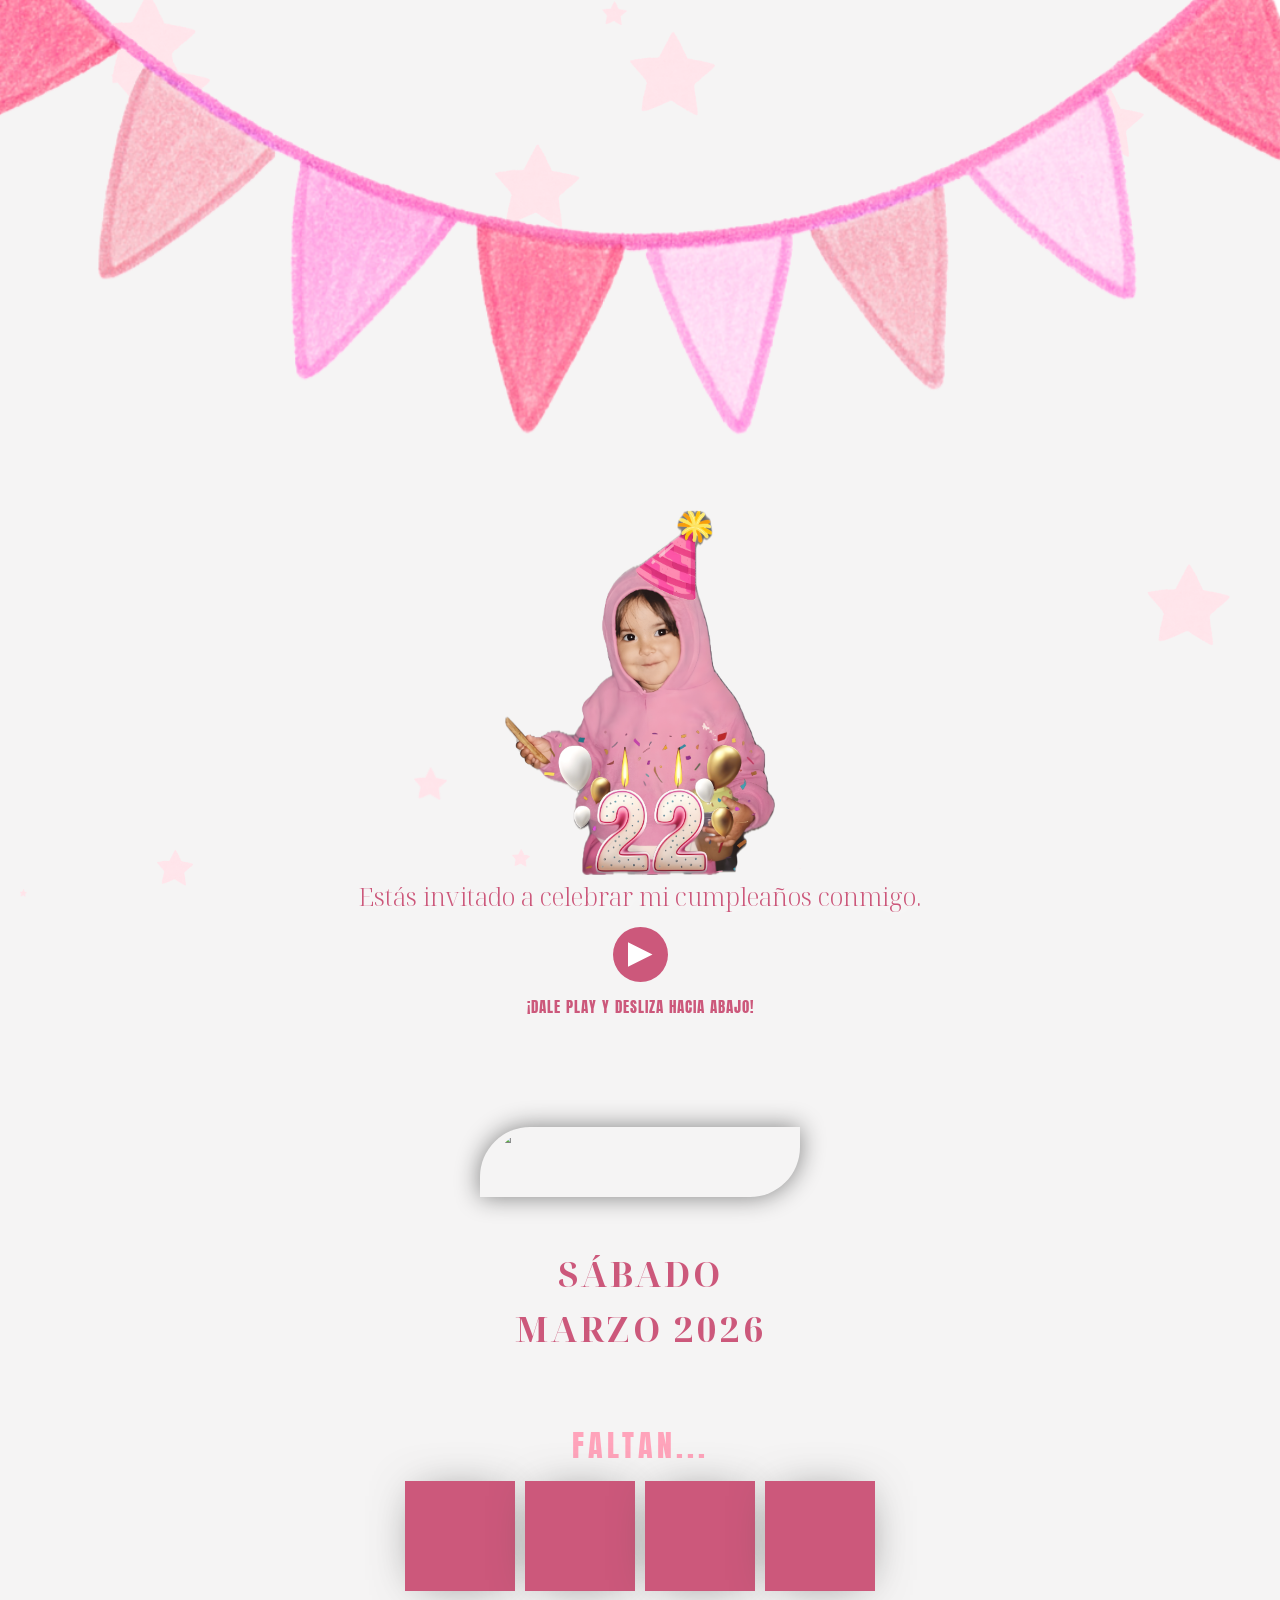
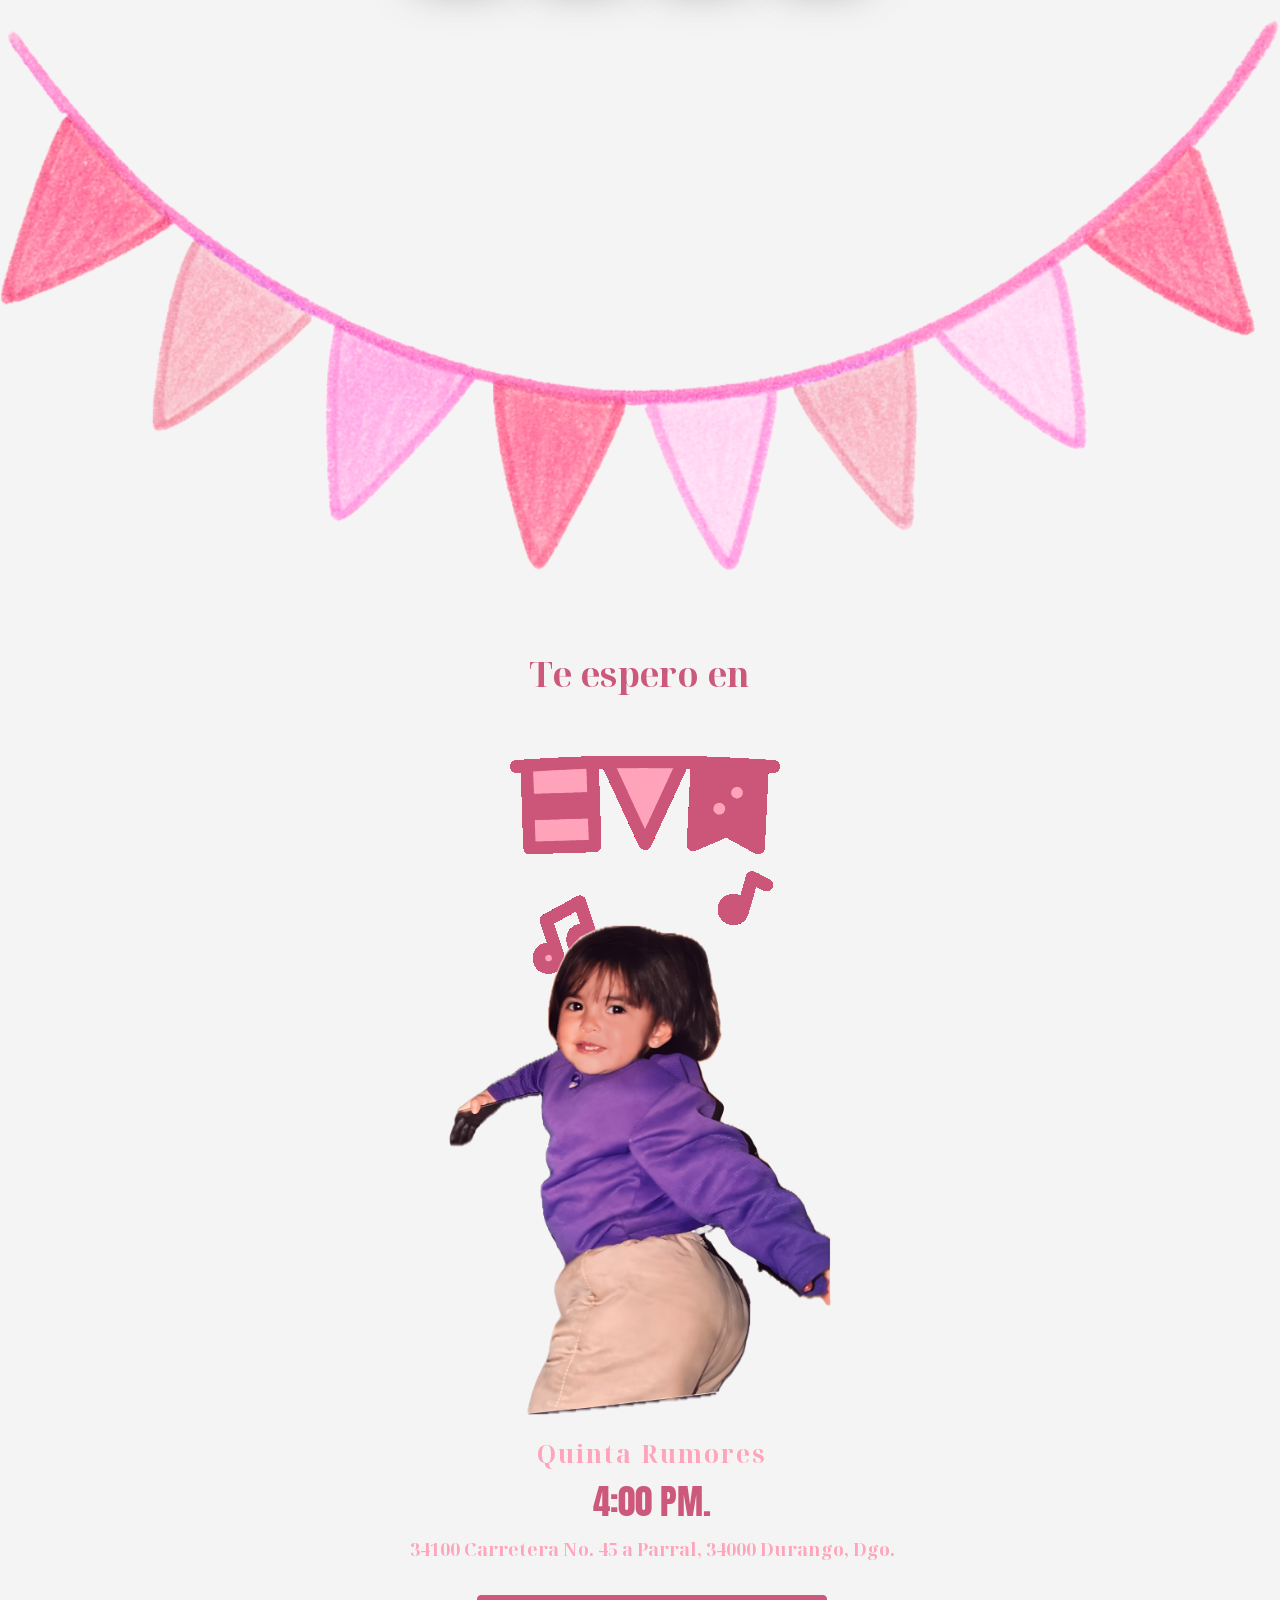
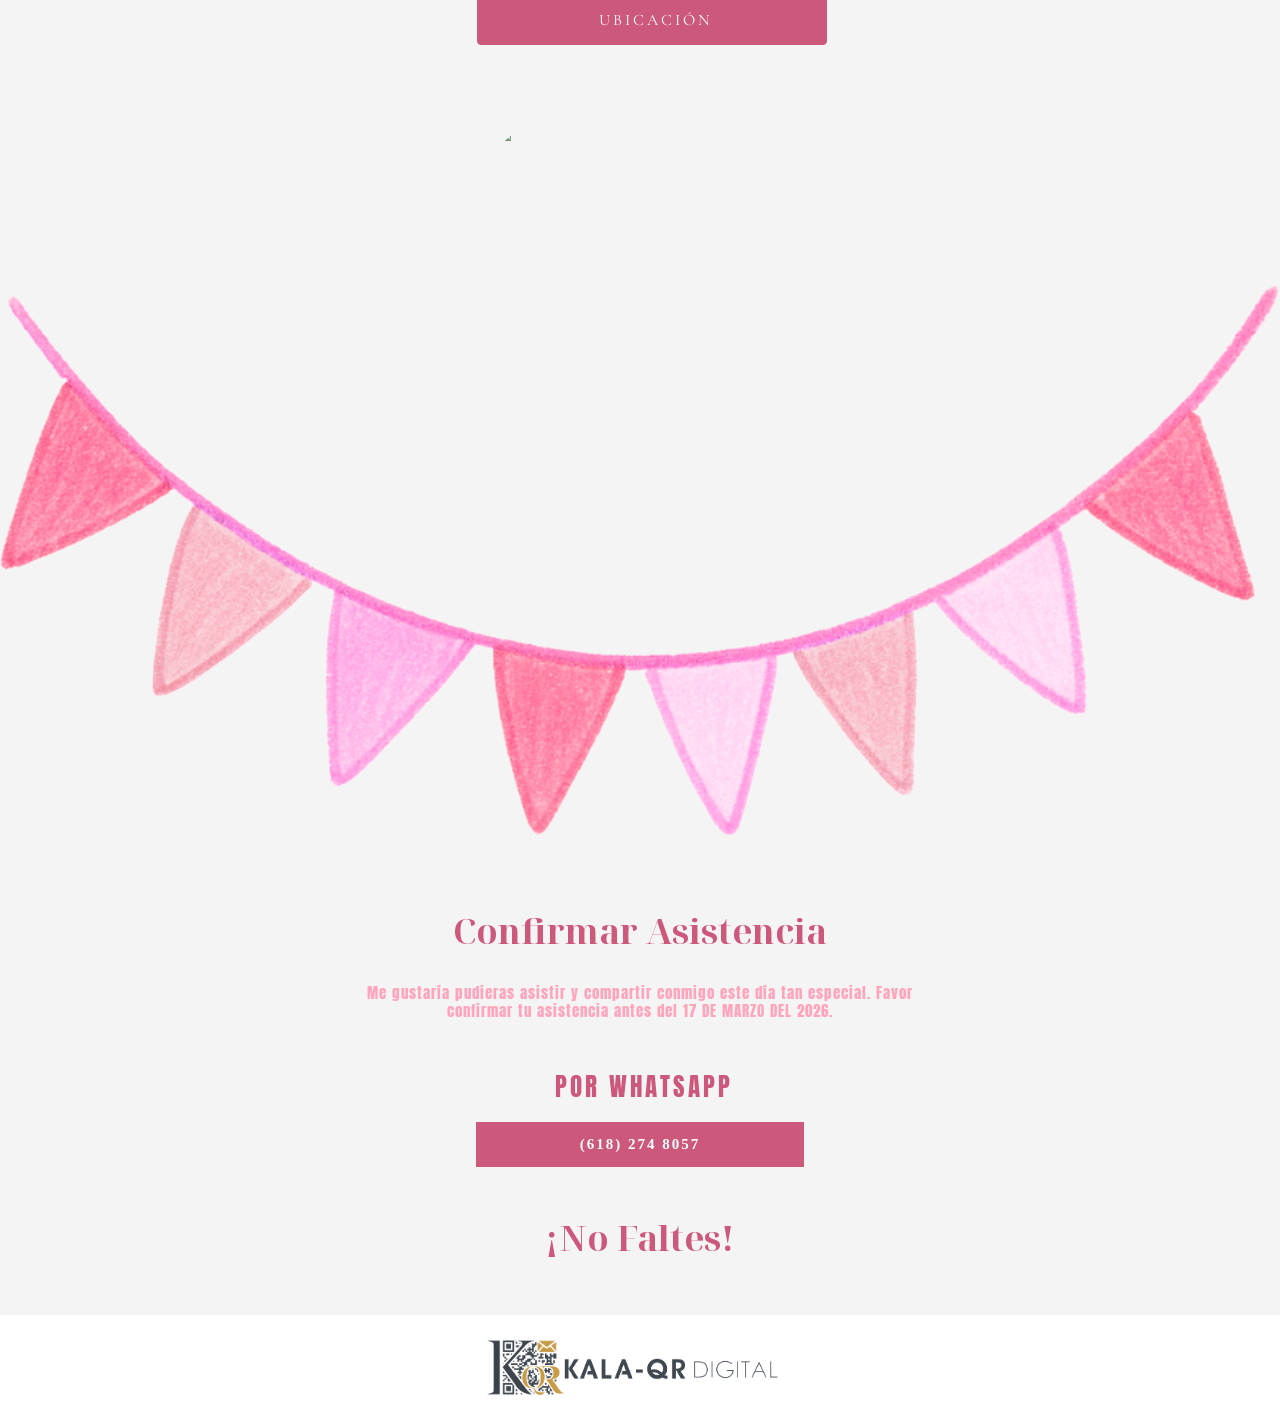
==== commit 997f2658: "Add files via upload" ====
--- a/inicio.html
+++ b/inicio.html
@@ -243,7 +243,7 @@
              
         
         <h6 class='lugar col-12 col-lg-12 mt-2 text-center' style="color:#ffa4bb">Quinta Rumores</h6> 
-        <p class='hora col-12 col-lg-12 mt-2 text-center' style="color:#cc587b" >3:00 PM.</p>
+        <p class='hora col-12 col-lg-12 mt-2 text-center' style="color:#cc587b" >4:00 PM.</p>
         <p class='textodondeycuando col-12 col-lg-12 mt-2 mb-4 text-center'  style="color:#ffa4bb" >34100 Carretera No. 45 a Parral, 34000 Durango, Dgo.</p>
 
 <div class="row justify-content-center" style="margin: 0 auto;">  
--- a/css/demo001.css
+++ b/css/demo001.css
@@ -916,12 +916,12 @@
 .btnWhatsNovios:hover{
   text-decoration:none;
   background-color: transparent;
-  color: #fff;
+  color: #cc587b;
   border-top: 1px solid ;
   border-bottom: 1px solid ;
   border-right: 1px solid ;
   border-left: 1px solid ;
-  border-color: #fff;
+  border-color: #cc587b;
  
 }
 .btn{
@@ -941,8 +941,13 @@
 .btn:hover{
   text-decoration:none;
   color: #cc587b;
-  border-color: #ffa4bb;
-  background-color:#ffa4bb; 
+  border-top: 1px solid ;
+  border-bottom: 1px solid ;
+  border-right: 1px solid ;
+  border-left: 1px solid ;
+ 
+  border-color: #cc587b;
+  background-color:transparent; 
  
 }
 @media (min-width: 1000px) { /*laptop*/
